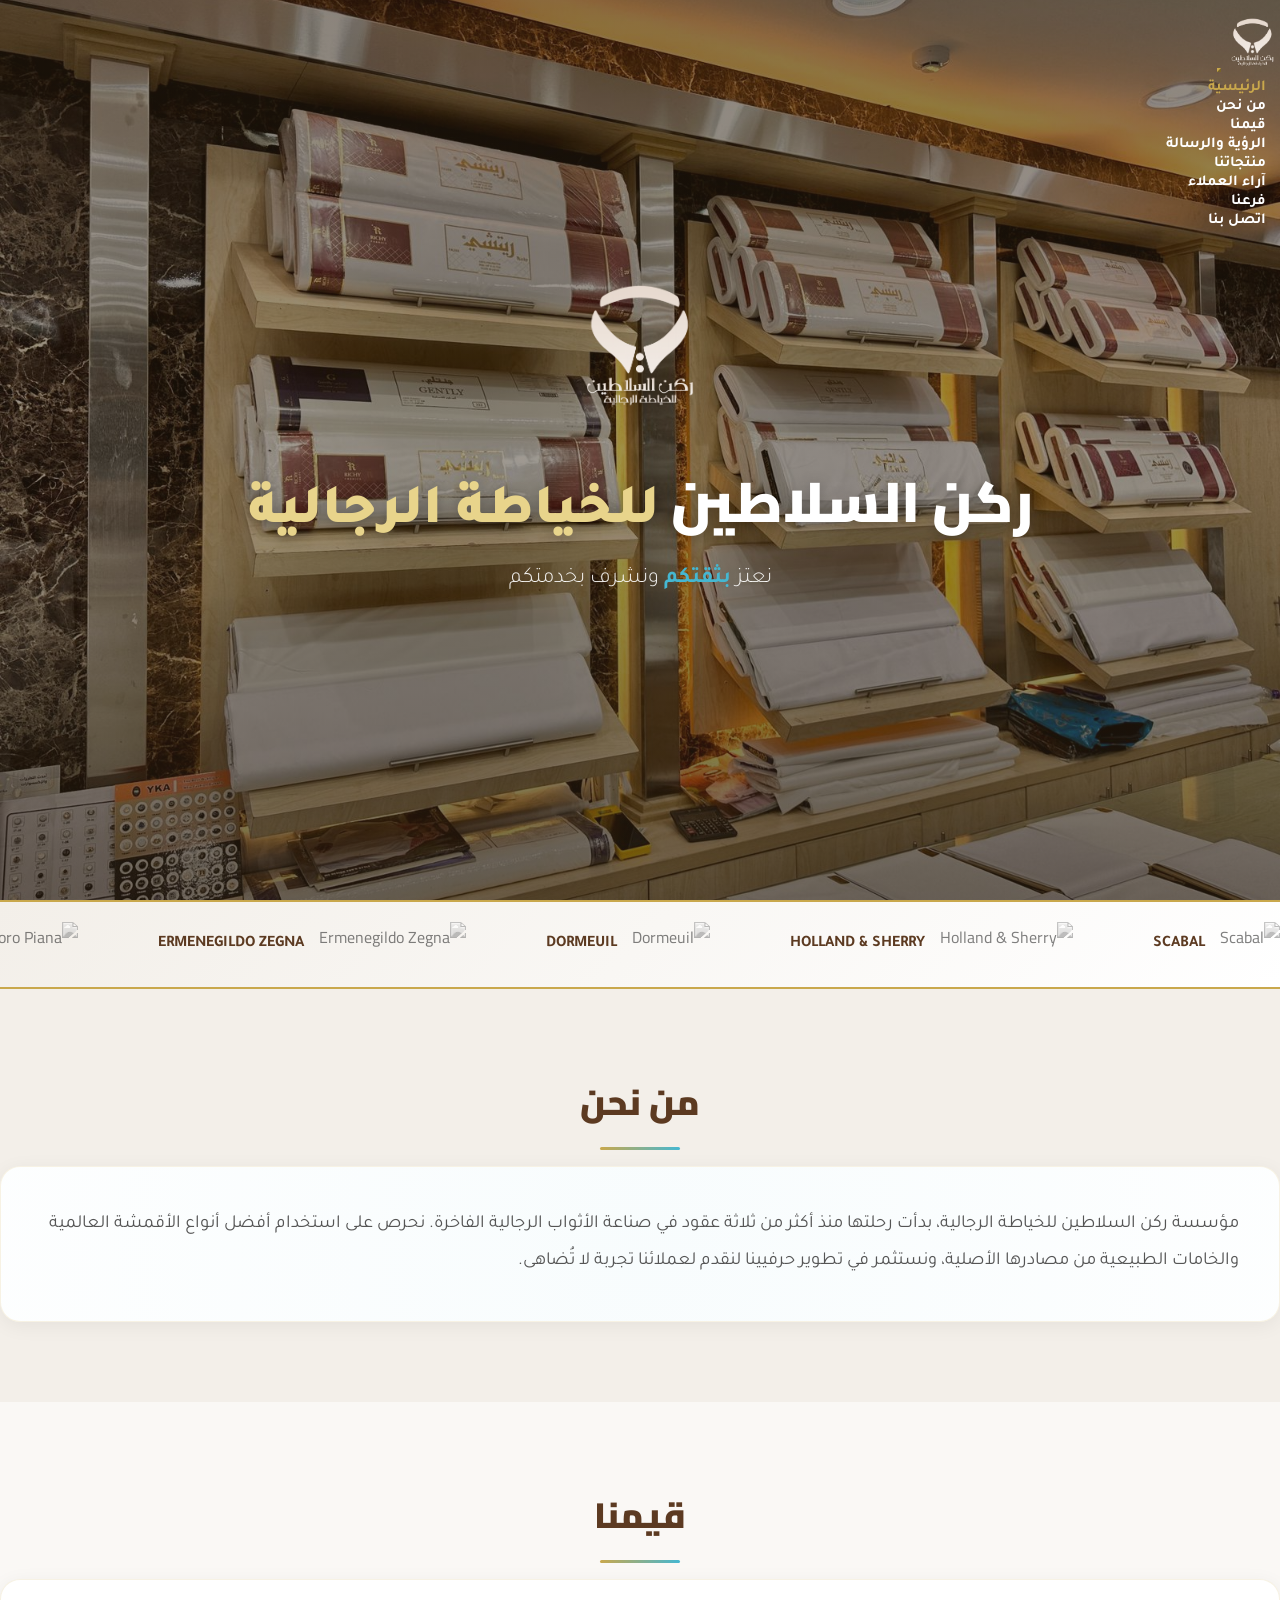
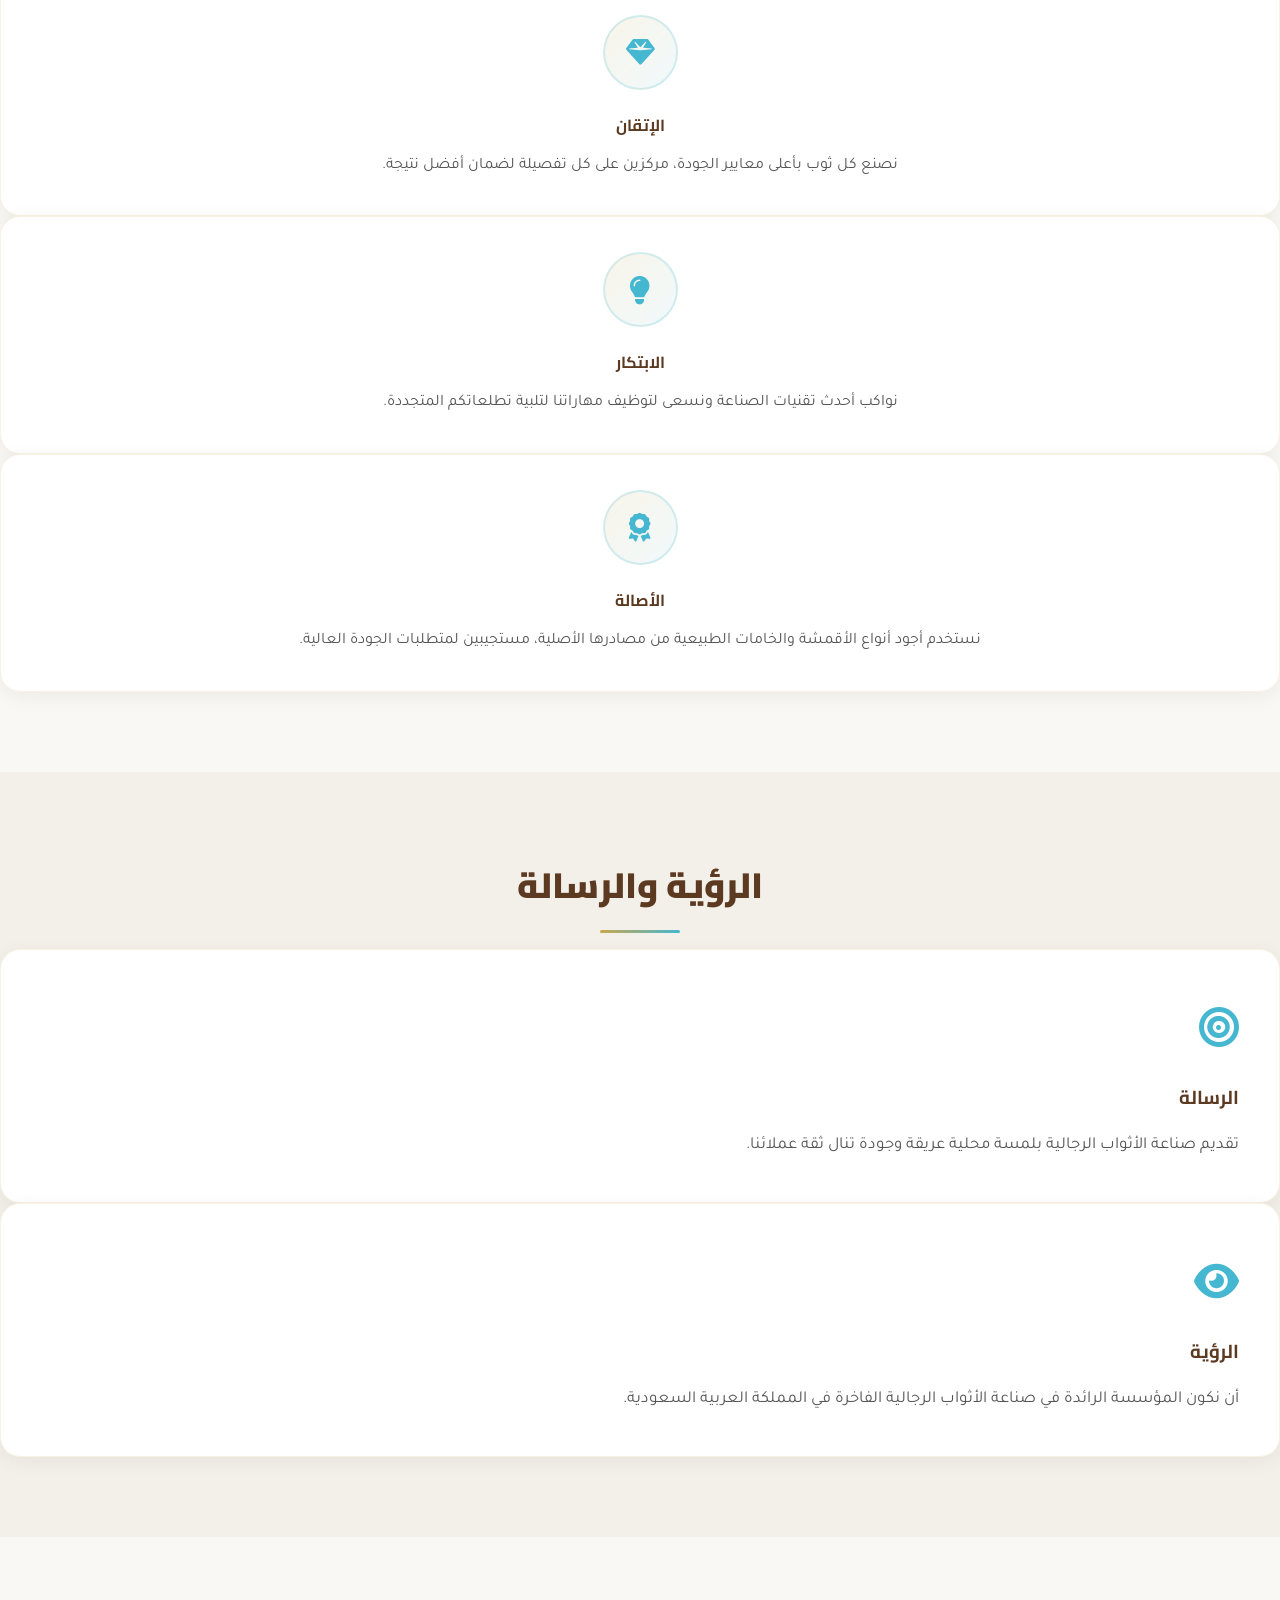
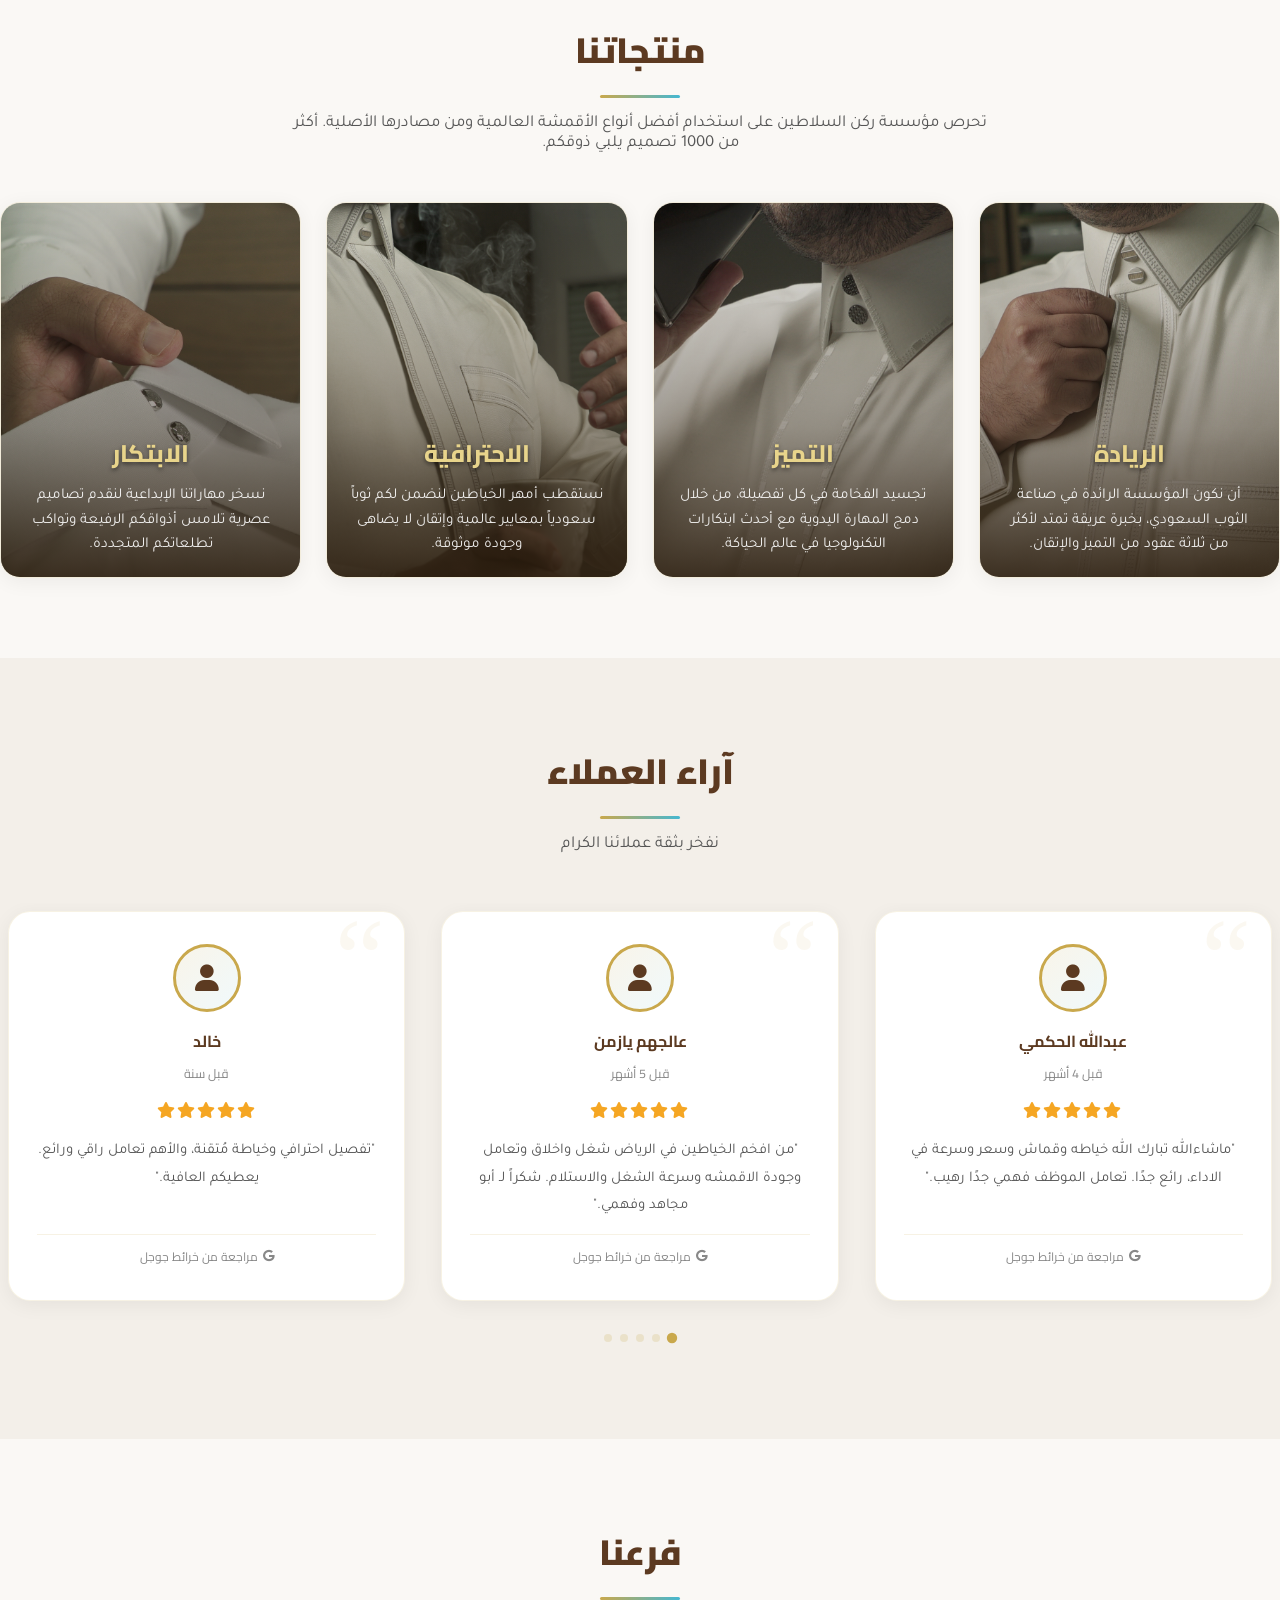
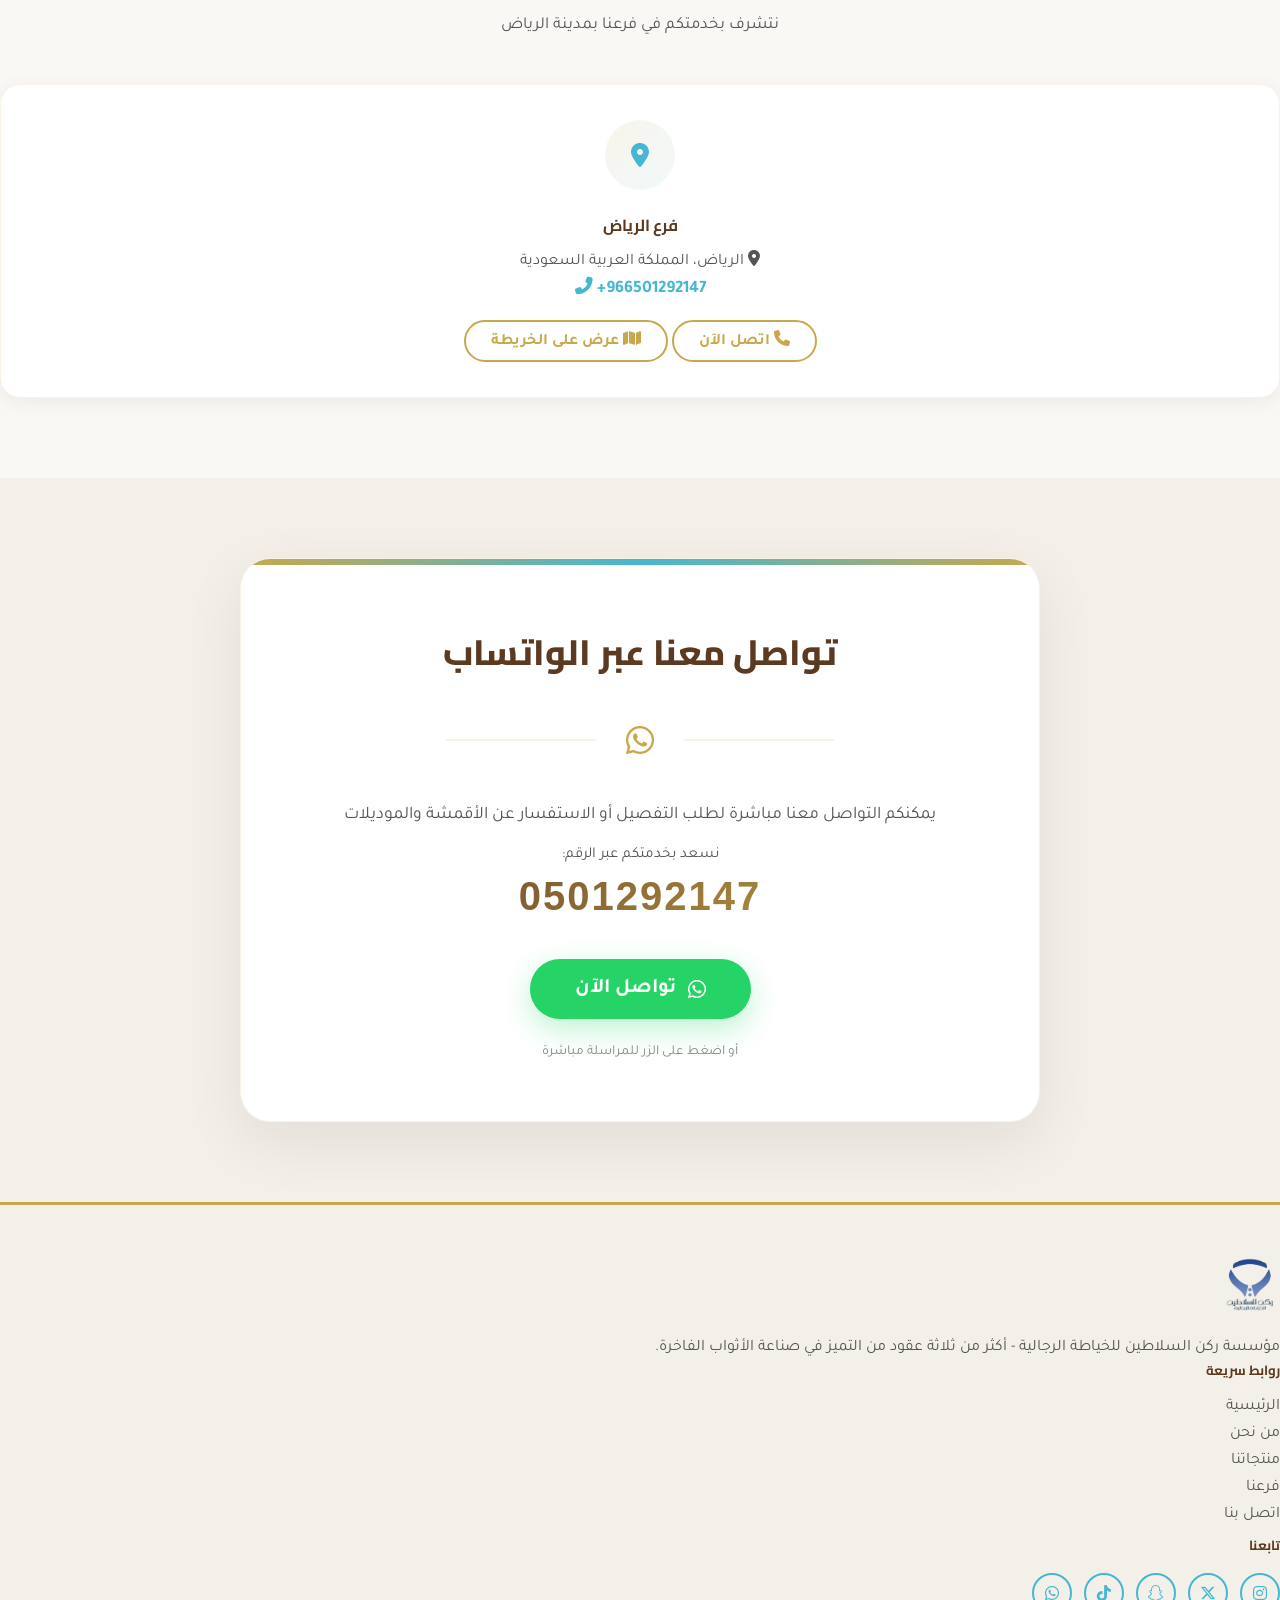
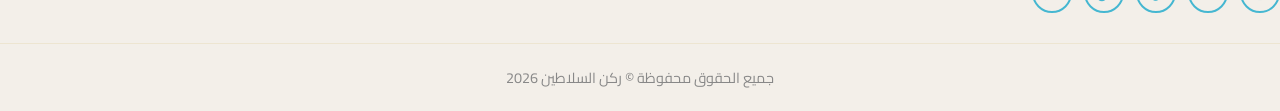
==== index.html @ 15f783ff "Add files via upload" ====
<!DOCTYPE html>
<html lang="ar" dir="rtl">

<head>
    <meta charset="UTF-8">
    <meta name="viewport" content="width=device-width, initial-scale=1.0">
    <title>ركن السلاطين للخياطة الرجالية</title>
    <meta name="description"
        content="ركن السلاطين للخياطة الرجالية - أكثر من ثلاثة عقود في صناعة الأثواب الرجالية الفاخرة بأجود الأقمشة العالمية.">
    <!-- Bootstrap 5 RTL -->
    <link href="https://cdn.jsdelivr.net/npm/bootstrap@5.3.3/dist/css/bootstrap.rtl.min.css" rel="stylesheet">
    <!-- Font Awesome -->
    <link href="https://cdnjs.cloudflare.com/ajax/libs/font-awesome/6.5.1/css/all.min.css" rel="stylesheet">
    <!-- AOS -->
    <link href="https://unpkg.com/aos@2.3.1/dist/aos.css" rel="stylesheet">
    <!-- Swiper -->
    <link href="https://cdn.jsdelivr.net/npm/swiper@11/swiper-bundle.min.css" rel="stylesheet">
    <!-- Google Fonts -->
    <link
        href="https://fonts.googleapis.com/css2?family=Cairo:wght@400;600;700;900&family=Tajawal:wght@300;400;500;700&display=swap"
        rel="stylesheet">
    <!-- ملف التنسيقات -->
    <link href="styles.css" rel="stylesheet">
    <link rel="icon" type="image/png" href="images/favicon.png">
</head>

<body>

    <!-- الهيدر -->
    <nav class="main-nav navbar navbar-expand-lg" id="mainNav">
        <div class="container">
            <a class="navbar-brand" href="#top"><img src="images/logo.png" alt="ركن السلاطين"></a>
            <button class="navbar-toggler" type="button" data-bs-toggle="collapse" data-bs-target="#navMenu">
                <span class="navbar-toggler-icon"></span>
            </button>
            <div class="collapse navbar-collapse" id="navMenu">
                <ul class="navbar-nav me-auto mb-2 mb-lg-0">
                    <li class="nav-item"><a class="nav-link active" href="#top">الرئيسية</a></li>
                    <li class="nav-item"><a class="nav-link" href="#about">من نحن</a></li>
                    <li class="nav-item"><a class="nav-link" href="#values">قيمنا</a></li>
                    <li class="nav-item"><a class="nav-link" href="#vision">الرؤية والرسالة</a></li>
                    <li class="nav-item"><a class="nav-link" href="#products">منتجاتنا</a></li>
                    <li class="nav-item"><a class="nav-link" href="#reviews">آراء العملاء</a></li>
                    <li class="nav-item"><a class="nav-link" href="#branch">فرعنا</a></li>
                    <li class="nav-item"><a class="nav-link" href="#contact">اتصل بنا</a></li>
                </ul>
            </div>
        </div>
    </nav>

    <!-- قسم البطل -->
    <section class="hero" id="top">
        <div class="gold-particles" id="particles"></div>
        <div class="hero-content" data-aos="fade-up">
            <img src="images/logo.png" alt="ركن السلاطين" class="hero-logo">
            <h1>ركن السلاطين <span>للخياطة الرجالية</span></h1>
            <p class="tagline">نعتز <span>بثقتكم</span> ونشرف بخدمتكم</p>
        </div>
    </section>

    <!-- شريط الماركات المتحرك -->
    <div class="brands-strip">
        <div class="brands-track" id="brandsTrack">
            <!-- الأصل -->
            <div class="brand-item"><img src="images/brands/scabal.png" alt="Scabal"><span>Scabal</span></div>
            <div class="brand-item"><img src="images/brands/holland_sherry.png" alt="Holland & Sherry"><span>Holland &
                    Sherry</span></div>
            <div class="brand-item"><img src="images/brands/dormeuil.png" alt="Dormeuil"><span>Dormeuil</span></div>
            <div class="brand-item"><img src="images/brands/zegna.png" alt="Ermenegildo Zegna"><span>Ermenegildo
                    Zegna</span></div>
            <div class="brand-item"><img src="images/brands/loro_piana.png" alt="Loro Piana"><span>Loro Piana</span>
            </div>
            <div class="brand-item"><img src="images/brands/vitale_barberis.png" alt="Vitale Barberis"><span>Vitale
                    Barberis</span></div>
            <div class="brand-item"><img src="images/brands/reda.png" alt="Reda"><span>Reda</span></div>
            <div class="brand-item"><img src="images/brands/thomas_mason.png" alt="Thomas Mason"><span>Thomas
                    Mason</span></div>
            <!-- النسخة (للحركة اللانهائية) -->
            <div class="brand-item"><img src="images/brands/scabal.png" alt="Scabal"><span>Scabal</span></div>
            <div class="brand-item"><img src="images/brands/holland_sherry.png" alt="Holland & Sherry"><span>Holland &
                    Sherry</span></div>
            <div class="brand-item"><img src="images/brands/dormeuil.png" alt="Dormeuil"><span>Dormeuil</span></div>
            <div class="brand-item"><img src="images/brands/zegna.png" alt="Ermenegildo Zegna"><span>Ermenegildo
                    Zegna</span></div>
            <div class="brand-item"><img src="images/brands/loro_piana.png" alt="Loro Piana"><span>Loro Piana</span>
            </div>
            <div class="brand-item"><img src="images/brands/vitale_barberis.png" alt="Vitale Barberis"><span>Vitale
                    Barberis</span></div>
            <div class="brand-item"><img src="images/brands/reda.png" alt="Reda"><span>Reda</span></div>
            <div class="brand-item"><img src="images/brands/thomas_mason.png" alt="Thomas Mason"><span>Thomas
                    Mason</span></div>
        </div>
    </div>

    <!-- من نحن -->
    <section class="bg-cream" id="about">
        <div class="container">
            <h2 class="section-title" data-aos="fade-up">من نحن</h2>
            <div class="row justify-content-center">
                <div class="col-lg-10" data-aos="fade-up" data-aos-delay="200">
                    <div class="about-card">
                        <p>مؤسسة ركن السلاطين للخياطة الرجالية، بدأت رحلتها منذ أكثر من ثلاثة عقود في صناعة الأثواب
                            الرجالية الفاخرة. نحرص على استخدام أفضل أنواع الأقمشة العالمية والخامات الطبيعية من مصادرها
                            الأصلية، ونستثمر في تطوير حرفيينا لنقدم لعملائنا تجربة لا تُضاهى.</p>
                    </div>
                </div>
            </div>
        </div>
    </section>

    <!-- قيمنا -->
    <section class="bg-white" id="values">
        <div class="container">
            <h2 class="section-title" data-aos="fade-up">قيمنا</h2>
            <div class="row g-4">
                <div class="col-md-4" data-aos="fade-up" data-aos-delay="100">
                    <div class="value-card">
                        <div class="value-icon"><i class="fas fa-gem"></i></div>
                        <h4>الإتقان</h4>
                        <p>نصنع كل ثوب بأعلى معايير الجودة، مركزين على كل تفصيلة لضمان أفضل نتيجة.</p>
                    </div>
                </div>
                <div class="col-md-4" data-aos="fade-up" data-aos-delay="200">
                    <div class="value-card">
                        <div class="value-icon"><i class="fas fa-lightbulb"></i></div>
                        <h4>الابتكار</h4>
                        <p>نواكب أحدث تقنيات الصناعة ونسعى لتوظيف مهاراتنا لتلبية تطلعاتكم المتجددة.</p>
                    </div>
                </div>
                <div class="col-md-4" data-aos="fade-up" data-aos-delay="300">
                    <div class="value-card">
                        <div class="value-icon"><i class="fas fa-award"></i></div>
                        <h4>الأصالة</h4>
                        <p>نستخدم أجود أنواع الأقمشة والخامات الطبيعية من مصادرها الأصلية، مستجيبين لمتطلبات الجودة
                            العالية.</p>
                    </div>
                </div>
            </div>
        </div>
    </section>

    <!-- الرؤية والرسالة -->
    <section class="bg-cream" id="vision">
        <div class="container">
            <h2 class="section-title" data-aos="fade-up">الرؤية والرسالة</h2>
            <div class="row g-4 justify-content-center">
                <div class="col-md-6" data-aos="fade-up" data-aos-delay="100">
                    <div class="vm-card">
                        <div class="vm-icon"><i class="fas fa-bullseye"></i></div>
                        <h3>الرسالة</h3>
                        <p>تقديم صناعة الأثواب الرجالية بلمسة محلية عريقة وجودة تنال ثقة عملائنا.</p>
                    </div>
                </div>
                <div class="col-md-6" data-aos="fade-up" data-aos-delay="200">
                    <div class="vm-card">
                        <div class="vm-icon"><i class="fas fa-eye"></i></div>
                        <h3>الرؤية</h3>
                        <p>أن نكون المؤسسة الرائدة في صناعة الأثواب الرجالية الفاخرة في المملكة العربية السعودية.</p>
                    </div>
                </div>
            </div>
        </div>
    </section>

    <!-- منتجاتنا -->
    <section class="bg-white" id="products">
        <div class="container">
            <h2 class="section-title" data-aos="fade-up">منتجاتنا</h2>
            <p class="section-subtitle" data-aos="fade-up" data-aos-delay="100">تحرص مؤسسة ركن السلاطين على استخدام أفضل
                أنواع الأقمشة العالمية ومن مصادرها الأصلية. أكثر من 1000 تصميم يلبي ذوقكم.</p>
            <div class="products-grid" data-aos="fade-up" data-aos-delay="200">
                <!-- الريادة -->
                <div class="product-item">
                    <img src="images/portfolio-1.png" alt="الريادة">
                    <div class="overlay">
                        <h4>الريادة</h4>
                        <p>أن نكون المؤسسة الرائدة في صناعة الثوب السعودي، بخبرة عريقة تمتد لأكثر من ثلاثة عقود من
                            التميز والإتقان.</p>
                    </div>
                </div>
                <!-- التميز -->
                <div class="product-item">
                    <img src="images/portfolio-2.png" alt="التميز">
                    <div class="overlay">
                        <h4>التميز</h4>
                        <p>تجسيد الفخامة في كل تفصيلة، من خلال دمج المهارة اليدوية مع أحدث ابتكارات التكنولوجيا في عالم
                            الحياكة.</p>
                    </div>
                </div>
                <!-- الاحترافية -->
                <div class="product-item">
                    <img src="images/portfolio-3.png" alt="الاحترافية">
                    <div class="overlay">
                        <h4>الاحترافية</h4>
                        <p>نستقطب أمهر الخياطين لنضمن لكم ثوباً سعودياً بمعايير عالمية وإتقان لا يضاهى وجودة موثوقة.</p>
                    </div>
                </div>
                <!-- الابتكار -->
                <div class="product-item">
                    <img src="images/portfolio-4.png" alt="الابتكار">
                    <div class="overlay">
                        <h4>الابتكار</h4>
                        <p>نسخر مهاراتنا الإبداعية لنقدم تصاميم عصرية تلامس أذواقكم الرفيعة وتواكب تطلعاتكم المتجددة.
                        </p>
                    </div>
                </div>
            </div>
        </div>
    </section>

    <!-- Lightbox -->
    <div class="lightbox" id="lightbox" onclick="closeLightbox()">
        <span class="close-lb"><i class="fas fa-times"></i></span>
        <img src="" alt="عرض الصورة" id="lightboxImg">
    </div>

    <!-- آراء العملاء -->
    <section class="bg-cream" id="reviews">
        <div class="container">
            <h2 class="section-title" data-aos="fade-up">آراء العملاء</h2>
            <p class="section-subtitle" data-aos="fade-up" data-aos-delay="100">نفخر بثقة عملائنا الكرام</p>
            <div class="swiper reviewsSwiper" data-aos="fade-up" data-aos-delay="200">
                <div class="swiper-wrapper" id="reviewsWrapper"></div>
                <div class="swiper-pagination"></div>
            </div>
        </div>
    </section>

    <!-- فرعنا -->
    <section class="bg-white" id="branch">
        <div class="container">
            <h2 class="section-title" data-aos="fade-up">فرعنا</h2>
            <p class="section-subtitle" data-aos="fade-up" data-aos-delay="100">نتشرف بخدمتكم في فرعنا بمدينة الرياض</p>
            <div class="row justify-content-center">
                <div class="col-lg-6" data-aos="fade-up" data-aos-delay="200">
                    <div class="branch-card">
                        <div class="branch-icon"><i class="fas fa-map-marker-alt"></i></div>
                        <h4>فرع الرياض</h4>
                        <p><i class="fas fa-location-dot me-1"></i> الرياض، المملكة العربية السعودية</p>
                        <p class="phone"><i class="fas fa-phone-alt me-1"></i> +966501292147</p>
                        <a href="tel:+966501292147" class="btn btn-map me-2"><i class="fas fa-phone me-1"></i> اتصل
                            الآن</a>
                        <a href="https://maps.app.goo.gl/1WNvgMt6b5UgVrag6" target="_blank" class="btn btn-map"
                            id="showMapBtn">
                            <i class="fas fa-map me-1"></i> عرض على الخريطة
                        </a>
                    </div>
                </div>
            </div>

        </div>
    </section>

    <!-- قسم التواصل عبر الواتساب -->
    <section class="bg-cream" id="contact">
        <div class="container">
            <div class="whatsapp-cta-card" data-aos="zoom-in">
                <h2 class="cta-title">تواصل معنا عبر الواتساب</h2>
                <div class="cta-divider">
                    <span class="line"></span>
                    <div class="cta-icon"><i class="fab fa-whatsapp"></i></div>
                    <span class="line"></span>
                </div>
                <div class="cta-info">
                    <p>يمكنكم التواصل معنا مباشرة لطلب التفصيل أو الاستفسار عن الأقمشة والموديلات</p>
                    <p class="cta-phone-desc">نسعد بخدمتكم عبر الرقم:</p>
                    <div class="cta-number">0501292147</div>
                </div>
                <div class="cta-buttons">
                    <a href="https://wa.me/966501292147" target="_blank" class="btn btn-whatsapp-lg">
                        <i class="fab fa-whatsapp"></i> تواصل الآن
                    </a>
                </div>
                <p class="cta-footer-note">أو اضغط على الزر للمراسلة مباشرة</p>
            </div>
        </div>
    </section>

    <!-- التذييل -->
    <footer>
        <div class="container">
            <div class="row g-4">
                <div class="col-md-4 text-center text-md-start">
                    <div class="footer-logo"><img src="images/logoblue.png" alt="ركن السلاطين"></div>
                    <p>مؤسسة ركن السلاطين للخياطة الرجالية - أكثر من ثلاثة عقود من التميز في صناعة الأثواب الفاخرة.</p>
                </div>
                <div class="col-md-4">
                    <h5>روابط سريعة</h5>
                    <ul>
                        <li><a href="#top">الرئيسية</a></li>
                        <li><a href="#about">من نحن</a></li>
                        <li><a href="#products">منتجاتنا</a></li>
                        <li><a href="#branch">فرعنا</a></li>
                        <li><a href="#contact">اتصل بنا</a></li>
                    </ul>
                </div>
                <div class="col-md-4 text-center text-md-start">
                    <h5>تابعنا</h5>
                    <div class="social-icons">
                        <a href="#" aria-label="Instagram"><i class="fab fa-instagram"></i></a>
                        <a href="#" aria-label="Twitter"><i class="fab fa-x-twitter"></i></a>
                        <a href="#" aria-label="Snapchat"><i class="fab fa-snapchat-ghost"></i></a>
                        <a href="#" aria-label="TikTok"><i class="fab fa-tiktok"></i></a>
                        <a href="https://wa.me/966501292147" aria-label="WhatsApp" target="_blank">
                            <i class="fab fa-whatsapp"></i>
                        </a>
                    </div>
                </div>
            </div>
            <div class="footer-bottom">جميع الحقوق محفوظة &copy; ركن السلاطين 2026</div>
        </div>
    </footer>



    <!-- السكربتات -->
    <script src="https://cdn.jsdelivr.net/npm/bootstrap@5.3.3/dist/js/bootstrap.bundle.min.js"></script>
    <script src="https://unpkg.com/aos@2.3.1/dist/aos.js"></script>
    <script src="https://cdn.jsdelivr.net/npm/swiper@11/swiper-bundle.min.js"></script>
    <script src="script.js"></script>
</body>

</html>
---- styles.css ----
/* === متغيرات الألوان - ثيم فاتح فاخر === */
:root {
    --gold: #c9a84c;
    --gold-dark: #a68a3e;
    --gold-light: #e8d48b;
    --sky: #45b7d1;
    --sky-light: #e0f4f9;
    --brown: #5c3a21;
    --brown-light: #8b6b4a;
    --bg-main: #faf8f5;
    --bg-section: #f3efe9;
    --bg-card: #ffffff;
    --text-dark: #2c2c2c;
    --text-body: #555555;
    --text-muted: #888888;
    --border-light: rgba(201, 168, 76, 0.15);
    --shadow-soft: 0 4px 20px rgba(0, 0, 0, 0.06);
    --shadow-hover: 0 12px 35px rgba(0, 0, 0, 0.12);
}

* {
    margin: 0;
    padding: 0;
    box-sizing: border-box;
}

body {
    font-family: 'Cairo', 'Tajawal', sans-serif;
    background: var(--bg-main);
    color: var(--text-dark);
    overflow-x: hidden;
}

h1,
h2,
h3,
h4 {
    font-family: 'Cairo', sans-serif;
}

p,
span,
a,
li,
input,
textarea,
button {
    font-family: 'Tajawal', sans-serif;
}

a {
    text-decoration: none;
    color: inherit;
}

::-webkit-scrollbar {
    width: 8px;
}

::-webkit-scrollbar-track {
    background: var(--bg-main);
}

::-webkit-scrollbar-thumb {
    background: var(--gold);
    border-radius: 4px;
}

/* === الهيدر === */
.main-nav {
    position: fixed;
    top: 0;
    width: 100%;
    z-index: 1000;
    transition: .4s;
    padding: 15px 0;
    background: transparent;
}

.main-nav.scrolled {
    background: rgba(255, 255, 255, 0.97);
    backdrop-filter: blur(12px);
    padding: 8px 0;
    box-shadow: 0 2px 20px rgba(0, 0, 0, 0.08);
}

.main-nav .navbar-brand img {
    height: 55px;
    transition: .3s;
}

.main-nav.scrolled .navbar-brand img {
    height: 42px;
}

.main-nav .nav-link {
    color: #fff !important;
    font-weight: 600;
    font-size: .95rem;
    padding: 8px 14px !important;
    transition: .3s;
    position: relative;
}

.main-nav.scrolled .nav-link {
    color: var(--text-dark) !important;
}

.main-nav .nav-link:hover,
.main-nav .nav-link.active {
    color: var(--gold) !important;
}

.main-nav .nav-link::after {
    content: '';
    position: absolute;
    bottom: 0;
    right: 0;
    width: 0;
    height: 2px;
    background: var(--gold);
    transition: .3s;
}

.main-nav .nav-link:hover::after {
    width: 100%;
}

.wa-nav-btn {
    background: linear-gradient(135deg, #25d366, #128c7e);
    color: #fff !important;
    border-radius: 25px;
    padding: 6px 18px !important;
    font-size: .85rem !important;
}

.wa-nav-btn:hover {
    transform: scale(1.05);
    box-shadow: 0 0 15px rgba(37, 211, 102, .4);
}

.navbar-toggler {
    border-color: var(--gold);
}

.navbar-toggler-icon {
    background-image: url("data:image/svg+xml,%3csvg xmlns='http://www.w3.org/2000/svg' viewBox='0 0 30 30'%3e%3cpath stroke='%23c9a84c' stroke-width='2' d='M4 7h22M4 15h22M4 23h22'/%3e%3c/svg%3e");
}

/* === قسم البطل === */
.hero {
    min-height: 100vh;
    display: flex;
    align-items: center;
    justify-content: center;
    text-align: center;
    position: relative;
    background: url('images/hero-bg.jpg') center/cover no-repeat;
    padding-top: 80px;
}

.hero::before {
    content: '';
    position: absolute;
    inset: 0;
    background: linear-gradient(180deg, rgba(44, 30, 15, 0.55), rgba(44, 30, 15, 0.45), rgba(44, 30, 15, 0.65));
}

.hero-content {
    position: relative;
    z-index: 2;
}

.hero h1 {
    font-size: 3.5rem;
    font-weight: 900;
    color: #fff;
    margin-bottom: .8rem;
    text-shadow: 0 2px 15px rgba(0, 0, 0, 0.3);
}

.hero h1 span {
    color: var(--gold-light);
}

.hero .tagline {
    font-size: 1.4rem;
    color: rgba(255, 255, 255, 0.9);
    margin-bottom: 2rem;
    font-weight: 300;
}

.hero .tagline span {
    color: var(--sky);
    font-weight: 600;
}

.hero-logo {
    width: 140px;
    margin-bottom: 1.5rem;
    animation: float 3s ease-in-out infinite;
}

@keyframes float {

    0%,
    100% {
        transform: translateY(0);
    }

    50% {
        transform: translateY(-12px);
    }
}

.btn-wa-hero {
    background: linear-gradient(135deg, #25d366, #128c7e);
    color: #fff;
    font-weight: 700;
    padding: 14px 40px;
    border-radius: 50px;
    border: none;
    font-size: 1.15rem;
    transition: .3s;
    display: inline-flex;
    align-items: center;
    gap: 10px;
}

.btn-wa-hero:hover {
    transform: translateY(-3px);
    color: #fff;
    box-shadow: 0 8px 25px rgba(37, 211, 102, .4);
}

/* جسيمات ذهبية */
.gold-particles {
    position: absolute;
    inset: 0;
    overflow: hidden;
    z-index: 1;
}

.gold-particles span {
    position: absolute;
    width: 4px;
    height: 4px;
    background: var(--gold-light);
    border-radius: 50%;
    opacity: 0;
    animation: sparkle 4s infinite;
}

@keyframes sparkle {
    0% {
        opacity: 0;
        transform: translateY(100vh) scale(0);
    }

    50% {
        opacity: .7;
    }

    100% {
        opacity: 0;
        transform: translateY(-10vh) scale(1);
    }
}

/* === شريط الماركات المتحرك === */
.brands-strip {
    background: linear-gradient(135deg, var(--bg-section), #ffffff);
    padding: 20px 0;
    overflow: hidden;
    position: relative;
    border-top: 2px solid var(--gold);
    border-bottom: 2px solid var(--gold);
    z-index: 10;
}

.brands-track {
    display: flex;
    align-items: center;
    gap: 80px;
    animation: scrollInfinite 40s linear infinite;
    width: max-content;
}

.brands-track:hover {
    animation-play-state: paused;
}

.brands-track .brand-item {
    display: flex;
    align-items: center;
    gap: 15px;
    flex-shrink: 0;
}

.brands-track img {
    height: 45px;
    filter: grayscale(1);
    opacity: .6;
    transition: .4s;
}

.brands-track .brand-item:hover img {
    filter: none;
    opacity: 1;
    transform: scale(1.1);
}

.brands-track span {
    color: var(--brown);
    font-size: 1rem;
    font-weight: 700;
    white-space: nowrap;
    text-transform: uppercase;
}

@keyframes scrollInfinite {
    0% {
        transform: translateX(0);
    }

    100% {
        transform: translateX(-50%);
    }
}

/* === عناوين الأقسام === */
.section-title {
    font-size: 2.2rem;
    font-weight: 900;
    color: var(--brown);
    text-align: center;
    margin-bottom: 1rem;
    position: relative;
}

.section-title::after {
    content: '';
    display: block;
    width: 80px;
    height: 3px;
    background: linear-gradient(90deg, var(--gold), var(--sky));
    margin: 12px auto 0;
    border-radius: 2px;
}

.section-subtitle {
    text-align: center;
    color: var(--text-body);
    font-size: 1.05rem;
    margin-bottom: 3rem;
    max-width: 700px;
    margin-left: auto;
    margin-right: auto;
}

section {
    padding: 80px 0;
}

.bg-cream {
    background: var(--bg-section);
}

.bg-white {
    background: var(--bg-main);
}

/* === من نحن === */
.about-card {
    background: var(--bg-card);
    border: 1px solid var(--border-light);
    border-radius: 20px;
    padding: 40px;
    box-shadow: var(--shadow-soft);
    position: relative;
    overflow: hidden;
    transition: .4s;
}

.about-card:hover {
    transform: translateY(-5px);
    box-shadow: var(--shadow-hover);
}

.about-card::before {
    content: '';
    position: absolute;
    top: -50%;
    right: -50%;
    width: 200%;
    height: 200%;
    background: radial-gradient(circle, rgba(69, 183, 209, 0.04) 0%, transparent 70%);
}

.about-card p {
    font-size: 1.15rem;
    line-height: 2;
    color: var(--text-body);
    position: relative;
}

/* === بطاقات القيم === */
.value-card {
    background: var(--bg-card);
    border: 1px solid var(--border-light);
    border-radius: 20px;
    padding: 35px 25px;
    text-align: center;
    transition: .4s;
    height: 100%;
    box-shadow: var(--shadow-soft);
}

.value-card:hover {
    transform: translateY(-10px) scale(1.02);
    border-color: var(--gold);
    box-shadow: var(--shadow-hover);
}

.value-icon {
    width: 75px;
    height: 75px;
    background: linear-gradient(135deg, rgba(201, 168, 76, 0.12), rgba(69, 183, 209, 0.08));
    border-radius: 50%;
    display: flex;
    align-items: center;
    justify-content: center;
    margin: 0 auto 20px;
    font-size: 1.8rem;
    color: var(--sky);
    border: 2px solid rgba(69, 183, 209, 0.2);
    transition: .4s;
}

.value-card:hover .value-icon {
    background: linear-gradient(135deg, var(--gold), var(--gold-dark));
    color: #fff;
    border-color: var(--gold);
}

.value-card h4 {
    color: var(--brown);
    font-weight: 700;
    margin-bottom: 12px;
}

.value-card p {
    color: var(--text-body);
    line-height: 1.8;
}

/* === الرؤية والرسالة === */
.vm-card {
    background: var(--bg-card);
    border-radius: 20px;
    padding: 40px;
    border: 1px solid var(--border-light);
    height: 100%;
    position: relative;
    overflow: hidden;
    transition: .4s;
    box-shadow: var(--shadow-soft);
}

.vm-card:hover {
    border-color: var(--sky);
    box-shadow: var(--shadow-hover);
    transform: translateY(-5px);
}

.vm-card .vm-icon {
    font-size: 2.5rem;
    color: var(--sky);
    margin-bottom: 15px;
}

.vm-card h3 {
    color: var(--brown);
    font-weight: 700;
    margin-bottom: 15px;
}

.vm-card p {
    color: var(--text-body);
    line-height: 1.9;
    font-size: 1.05rem;
}

/* === المنتجات === */
.products-grid {
    display: grid;
    grid-template-columns: repeat(auto-fill, minmax(280px, 1fr));
    gap: 25px;
}

.product-item {
    position: relative;
    border-radius: 20px;
    overflow: hidden;
    cursor: pointer;
    aspect-ratio: 4/5;
    border: 1px solid var(--border-light);
    transition: all 0.5s cubic-bezier(0.25, 0.46, 0.45, 0.94);
    box-shadow: var(--shadow-soft);
}

.product-item:hover {
    transform: translateY(-10px);
    box-shadow: var(--shadow-hover);
    border-color: var(--gold);
}

.product-item img {
    width: 100%;
    height: 100%;
    object-fit: cover;
    transition: transform 0.8s ease;
}

.product-item:hover img {
    transform: scale(1.1);
}

.product-item .overlay {
    position: absolute;
    inset: 0;
    background: linear-gradient(to top, rgba(44, 30, 15, 0.9) 0%, rgba(44, 30, 15, 0.4) 40%, transparent 100%);
    display: flex;
    flex-direction: column;
    justify-content: flex-end;
    align-items: center;
    padding: 30px 20px;
    text-align: center;
    transition: all 0.4s ease;
}

.product-item .overlay h4 {
    color: var(--gold-light);
    font-weight: 800;
    font-size: 1.5rem;
    margin-bottom: 8px;
    text-shadow: 0 2px 4px rgba(0, 0, 0, 0.5);
    transform: translateY(10px);
    transition: transform 0.4s ease;
}

.product-item .overlay p {
    color: #fff;
    font-size: 0.95rem;
    line-height: 1.6;
    margin: 0;
    font-weight: 400;
    opacity: 0.9;
    transform: translateY(10px);
    transition: transform 0.4s ease;
}

.product-item:hover .overlay h4,
.product-item:hover .overlay p {
    transform: translateY(0);
}

.product-item:hover .overlay {
    background: linear-gradient(to top, rgba(44, 30, 15, 0.95) 0%, rgba(44, 30, 15, 0.6) 60%, transparent 100%);
}

/* Lightbox */
.lightbox {
    position: fixed;
    inset: 0;
    background: rgba(0, 0, 0, .92);
    z-index: 9999;
    display: none;
    align-items: center;
    justify-content: center;
    cursor: pointer;
}

.lightbox.active {
    display: flex;
}

.lightbox img {
    max-width: 90%;
    max-height: 90vh;
    border-radius: 10px;
    border: 3px solid var(--gold);
}

.lightbox .close-lb {
    position: absolute;
    top: 20px;
    left: 20px;
    color: var(--gold-light);
    font-size: 2.5rem;
    cursor: pointer;
}

/* === آراء العملاء === */
.reviewsSwiper .swiper-slide {
    height: auto;
    display: flex;
}

.review-card {
    background: var(--bg-card);
    border: 1px solid var(--border-light);
    border-radius: 22px;
    padding: 32px 28px;
    text-align: center;
    margin: 8px;
    box-shadow: var(--shadow-soft);
    transition: all 0.4s cubic-bezier(0.23, 1, 0.32, 1);
    display: flex;
    flex-direction: column;
    width: 100%;
    position: relative;
    overflow: hidden;
}

.review-card::before {
    content: '\201C';
    position: absolute;
    top: -10px;
    right: 20px;
    font-size: 7rem;
    color: rgba(201, 168, 76, .08);
    font-family: Georgia, serif;
    line-height: 1;
    pointer-events: none;
}

.review-card:hover {
    transform: translateY(-8px);
    border-color: var(--gold);
    box-shadow: 0 18px 45px rgba(0, 0, 0, 0.11);
}

.review-avatar {
    width: 68px;
    height: 68px;
    border-radius: 50%;
    object-fit: cover;
    border: 3px solid var(--gold);
    margin: 0 auto 14px;
    display: block;
    background: var(--bg-section);
}

.review-avatar-icon {
    width: 68px;
    height: 68px;
    border-radius: 50%;
    border: 3px solid var(--gold);
    margin: 0 auto 14px;
    display: flex;
    align-items: center;
    justify-content: center;
    font-size: 1.7rem;
    color: var(--brown);
    background: linear-gradient(135deg, rgba(201, 168, 76, 0.12), rgba(69, 183, 209, 0.08));
}

.review-card h5 {
    color: var(--brown);
    font-weight: 700;
    margin-bottom: 6px;
    font-size: 1rem;
}

.review-card .reviewer-date {
    color: var(--text-muted);
    font-size: .78rem;
    margin-bottom: 10px;
}

.review-card .stars {
    color: #f5a623;
    margin-bottom: 12px;
    font-size: 1rem;
    letter-spacing: 2px;
}

.review-card .review-text {
    color: var(--text-body);
    line-height: 1.85;
    font-size: .93rem;
    flex: 1;
    position: relative;
    z-index: 1;
}

.review-card .google-badge {
    display: inline-flex;
    align-items: center;
    gap: 5px;
    margin-top: 14px;
    font-size: .75rem;
    color: var(--text-muted);
    border-top: 1px solid var(--border-light);
    padding-top: 10px;
    width: 100%;
    justify-content: center;
}

.review-card .google-badge img {
    height: 14px;
    width: auto;
    border-radius: 0;
    border: none;
    margin: 0;
}

.swiper {
    padding-bottom: 50px !important;
}

.swiper-pagination-bullet {
    background: var(--gold) !important;
}

.swiper-pagination-bullet-active {
    transform: scale(1.3);
}

/* === الفرع === */
.branch-card {
    background: var(--bg-card);
    border: 1px solid var(--border-light);
    border-radius: 20px;
    padding: 35px;
    text-align: center;
    transition: .4s;
    height: 100%;
    box-shadow: var(--shadow-soft);
}

.branch-card:hover {
    border-color: var(--sky);
    transform: translateY(-8px);
    box-shadow: var(--shadow-hover);
}

.branch-card .branch-icon {
    width: 70px;
    height: 70px;
    background: linear-gradient(135deg, rgba(201, 168, 76, 0.12), rgba(69, 183, 209, 0.08));
    border-radius: 50%;
    display: flex;
    align-items: center;
    justify-content: center;
    margin: 0 auto 20px;
    font-size: 1.5rem;
    color: var(--sky);
}

.branch-card h4 {
    color: var(--brown);
    margin-bottom: 10px;
}

.branch-card p {
    color: var(--text-body);
    margin-bottom: 5px;
}

.branch-card .phone {
    color: var(--sky);
    font-weight: 600;
    direction: ltr;
    font-size: 1.1rem;
}

.btn-map {
    background: transparent;
    border: 2px solid var(--gold);
    color: var(--gold);
    padding: 8px 25px;
    border-radius: 50px;
    margin-top: 15px;
    transition: .3s;
    font-weight: 600;
    display: inline-block;
}

.btn-map:hover {
    background: var(--gold);
    color: #fff;
}

.branch-map {
    display: none;
    border-radius: 15px;
    overflow: hidden;
    margin-top: 30px;
    border: 2px solid var(--border-light);
    box-shadow: var(--shadow-soft);
}

.branch-map.active {
    display: block;
}

.branch-map iframe {
    width: 100%;
    height: 350px;
    border: 0;
}

/* === قسم التواصل عبر الواتساب الجديد === */
.whatsapp-cta-card {
    background: #fff;
    border-radius: 30px;
    padding: 60px 40px;
    text-align: center;
    box-shadow: 0 20px 60px rgba(44, 30, 15, 0.08);
    border: 1px solid var(--border-light);
    max-width: 800px;
    margin: 0 auto;
    position: relative;
    overflow: hidden;
}

.whatsapp-cta-card::before {
    content: '';
    position: absolute;
    top: 0;
    left: 0;
    right: 0;
    height: 6px;
    background: linear-gradient(90deg, var(--gold), var(--sky), var(--gold));
}

.cta-title {
    color: var(--brown);
    font-size: 2.2rem;
    font-weight: 800;
    margin-bottom: 25px;
}

.cta-divider {
    display: flex;
    align-items: center;
    justify-content: center;
    gap: 20px;
    margin-bottom: 35px;
}

.cta-divider .line {
    height: 2px;
    background: var(--border-light);
    flex: 1;
    max-width: 150px;
}

.cta-divider .cta-icon {
    font-size: 2rem;
    color: var(--gold);
    background: #fff;
    padding: 0 10px;
}

.cta-info p {
    color: var(--text-body);
    font-size: 1.1rem;
    margin-bottom: 10px;
}

.cta-phone-desc {
    color: var(--text-muted);
    font-size: 0.95rem !important;
    margin-top: 20px;
}

.cta-number {
    font-size: 2.5rem;
    font-weight: 900;
    color: var(--brown);
    margin-bottom: 40px;
    letter-spacing: 2px;
    font-family: 'Outfit', sans-serif;
    background: linear-gradient(135deg, var(--brown), var(--gold));
    -webkit-background-clip: text;
    background-clip: text;
    -webkit-text-fill-color: transparent;
}

.btn-whatsapp-lg {
    background: #25d366;
    color: #fff;
    padding: 18px 45px;
    font-size: 1.3rem;
    font-weight: 700;
    border-radius: 50px;
    display: inline-flex;
    align-items: center;
    gap: 12px;
    transition: all 0.4s cubic-bezier(0.175, 0.885, 0.32, 1.275);
    box-shadow: 0 10px 30px rgba(37, 211, 102, 0.3);
}

.btn-whatsapp-lg:hover {
    background: #1ebe57;
    color: #fff;
    transform: translateY(-5px) scale(1.05);
    box-shadow: 0 15px 40px rgba(37, 211, 102, 0.4);
}

.cta-footer-note {
    margin-top: 25px;
    color: var(--text-muted);
    font-size: 0.85rem !important;
}

@media (max-width: 768px) {
    .whatsapp-cta-card {
        padding: 40px 20px;
    }

    .cta-title {
        font-size: 1.8rem;
    }

    .cta-number {
        font-size: 1.8rem;
    }

    .btn-whatsapp-lg {
        padding: 15px 30px;
        font-size: 1.1rem;
    }
}

/* === اتصل بنا === */
.contact-form {
    background: var(--bg-card);
    border: 1px solid var(--border-light);
    border-radius: 20px;
    padding: 40px;
    max-width: 650px;
    margin: 0 auto;
    box-shadow: var(--shadow-soft);
}

.contact-form .form-control {
    background: var(--bg-section);
    border: 1px solid rgba(201, 168, 76, 0.15);
    color: var(--text-dark);
    border-radius: 12px;
    padding: 14px;
    font-size: 1rem;
}

.contact-form .form-control:focus {
    border-color: var(--sky);
    box-shadow: 0 0 0 3px rgba(69, 183, 209, 0.12);
    background: #fff;
}

.contact-form .form-control::placeholder {
    color: var(--text-muted);
}

.contact-form label {
    color: var(--brown);
    font-weight: 600;
    margin-bottom: 5px;
}

.btn-submit {
    background: linear-gradient(135deg, var(--gold), var(--gold-dark));
    color: #fff;
    font-weight: 700;
    padding: 14px;
    border-radius: 50px;
    border: none;
    width: 100%;
    font-size: 1.1rem;
    transition: .3s;
}

.btn-submit:hover {
    transform: translateY(-2px);
    box-shadow: 0 8px 25px rgba(201, 168, 76, 0.35);
}

.success-msg {
    display: none;
    text-align: center;
    color: #25d366;
    font-size: 1.1rem;
    margin-top: 15px;
}

/* === التذييل === */
footer {
    background: var(--bg-section);
    padding: 50px 0 20px;
    border-top: 3px solid var(--gold);
    color: var(--text-body);
}

footer .footer-logo img {
    height: 60px;
    margin-bottom: 15px;
}

footer h5 {
    color: var(--brown);
    font-weight: 700;
    margin-bottom: 15px;
}

footer ul {
    list-style: none;
    padding: 0;
}

footer ul li {
    margin-bottom: 8px;
}

footer ul li a {
    color: var(--text-body);
    transition: .3s;
}

footer ul li a:hover {
    color: var(--gold);
    padding-right: 5px;
}

footer .social-icons a {
    display: inline-flex;
    align-items: center;
    justify-content: center;
    width: 40px;
    height: 40px;
    border: 2px solid var(--sky);
    color: var(--sky);
    border-radius: 50%;
    margin-left: 8px;
    transition: .3s;
    font-size: 1rem;
}

footer .social-icons a:hover {
    background: var(--sky);
    color: #fff;
    transform: translateY(-3px);
}

.footer-bottom {
    border-top: 1px solid var(--border-light);
    padding-top: 20px;
    margin-top: 30px;
    text-align: center;
    color: var(--text-muted);
    font-size: .9rem;
}

/* === واتساب عائم === */
.float-wa {
    position: fixed;
    bottom: 25px;
    left: 25px;
    width: 60px;
    height: 60px;
    background: linear-gradient(135deg, #25d366, #128c7e);
    border-radius: 50%;
    display: flex;
    align-items: center;
    justify-content: center;
    font-size: 1.8rem;
    color: #fff;
    z-index: 999;
    box-shadow: 0 4px 20px rgba(37, 211, 102, .4);
    transition: .3s;
    animation: pulse-wa 2s infinite;
}

.float-wa:hover {
    transform: scale(1.1);
    color: #fff;
}

@keyframes pulse-wa {

    0%,
    100% {
        box-shadow: 0 4px 20px rgba(37, 211, 102, .4);
    }

    50% {
        box-shadow: 0 4px 35px rgba(37, 211, 102, .7);
    }
}

/* === ريسبونسف === */
@media (max-width: 768px) {
    .hero h1 {
        font-size: 2rem;
    }

    .hero .tagline {
        font-size: 1rem;
    }

    .section-title {
        font-size: 1.6rem;
    }

    .products-grid {
        grid-template-columns: repeat(2, 1fr);
        gap: 10px;
    }

    .contact-form {
        padding: 25px;
    }

    .brands-track {
        gap: 30px;
    }

    .brands-track img {
        height: 28px;
    }
}

@media (max-width: 480px) {
    .hero h1 {
        font-size: 1.6rem;
    }

    .products-grid {
        grid-template-columns: repeat(2, 1fr);
    }
}
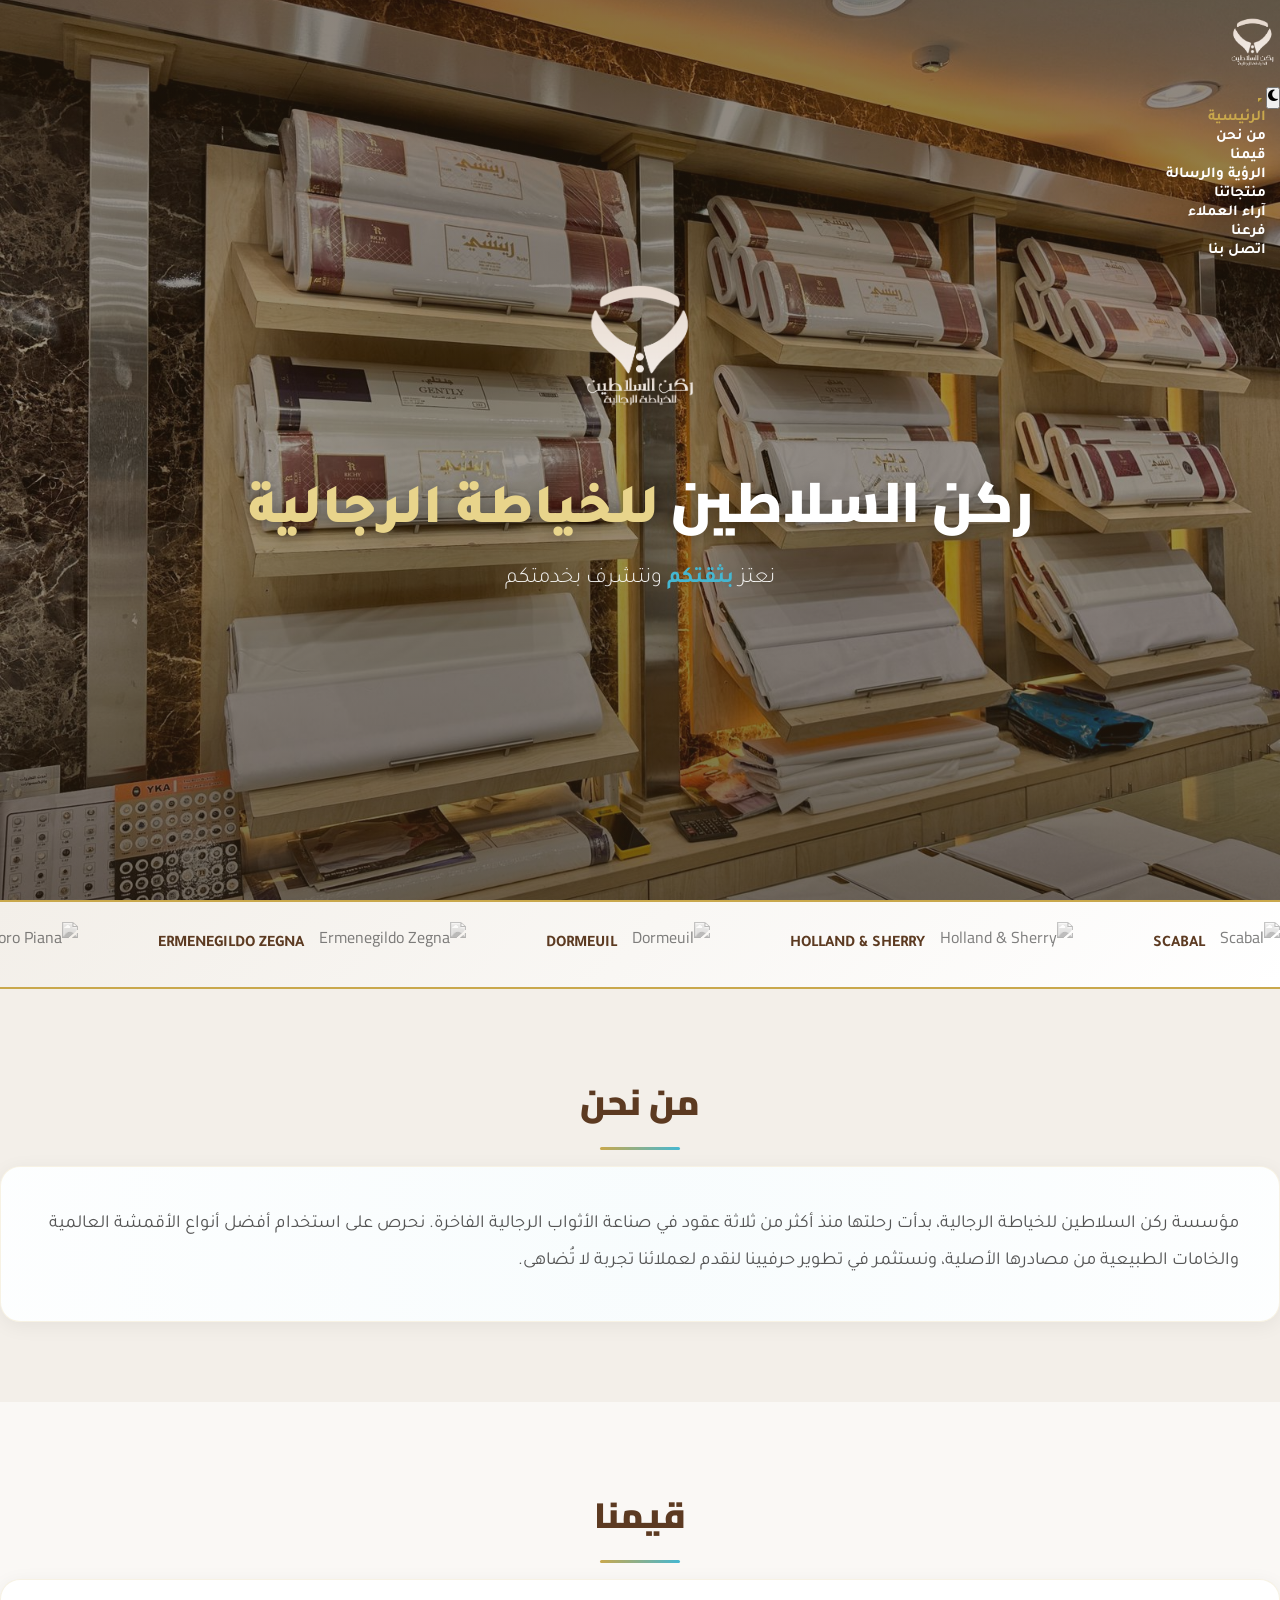
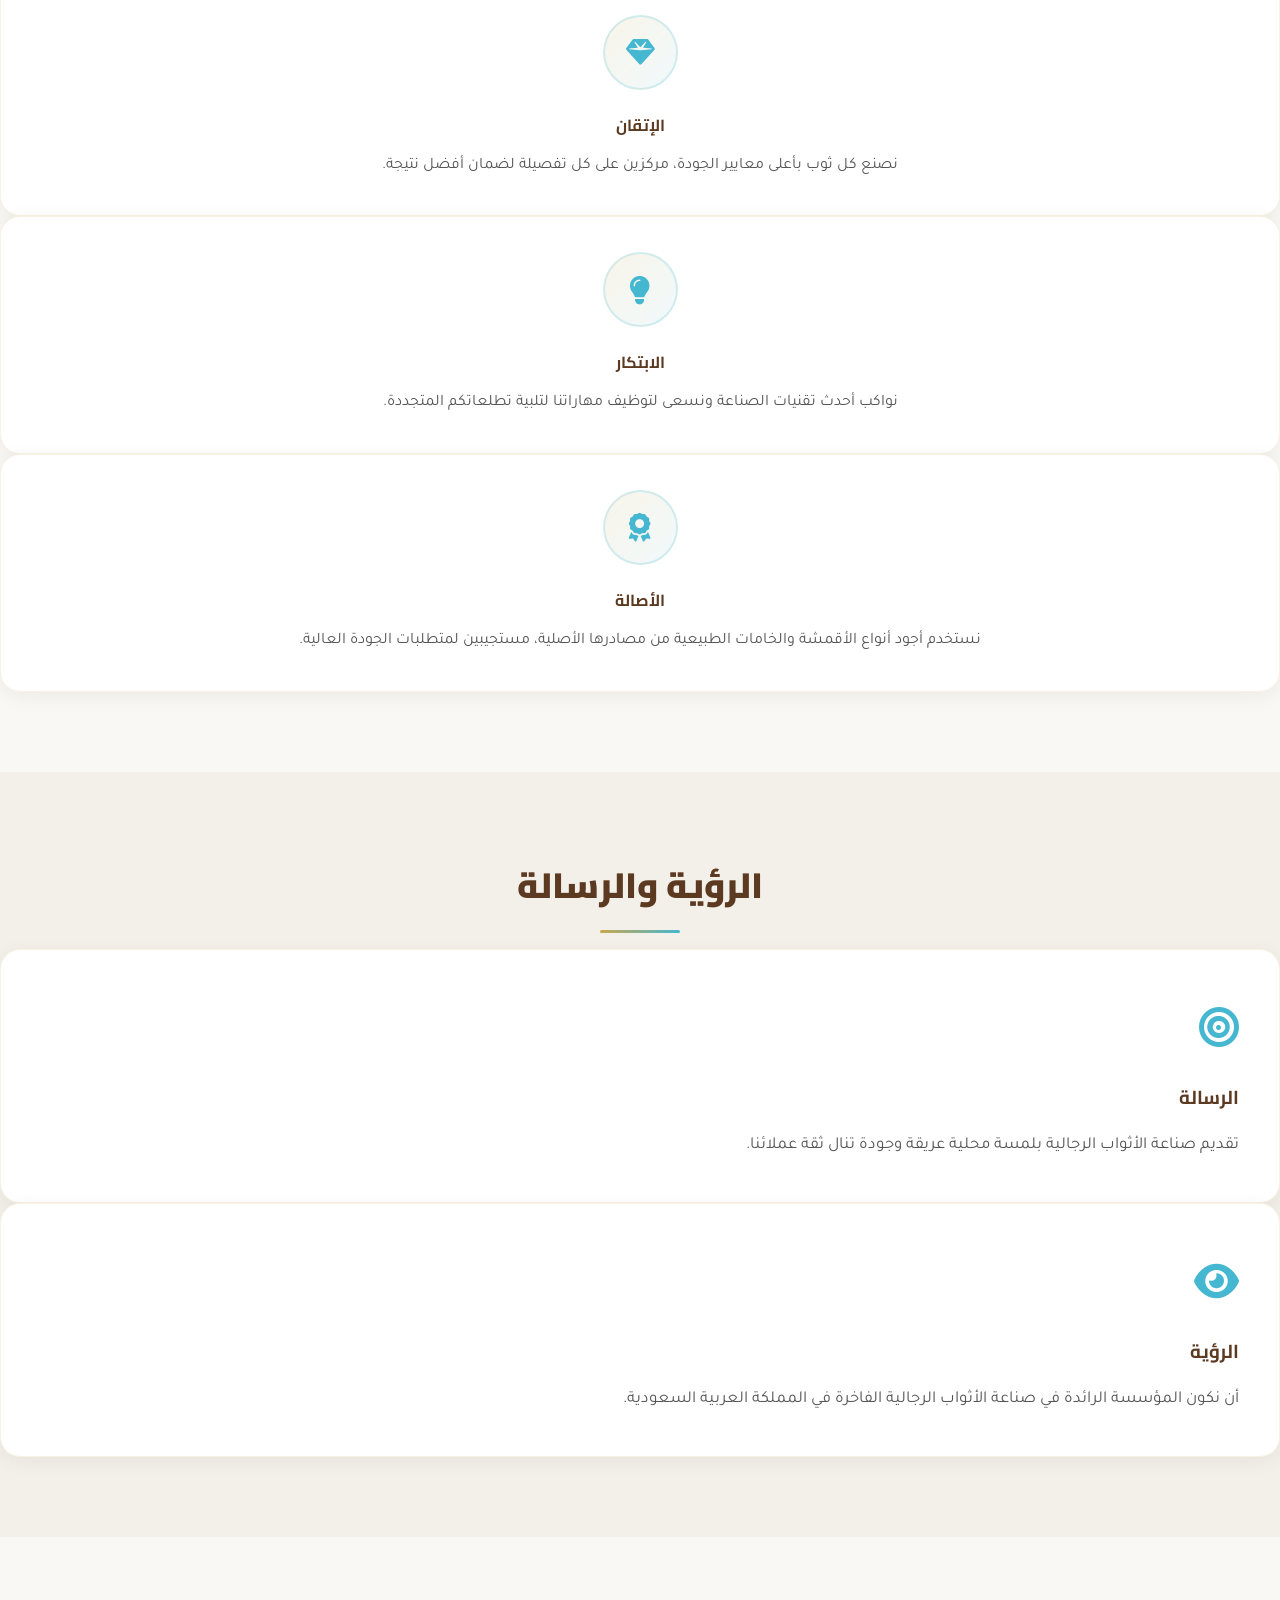
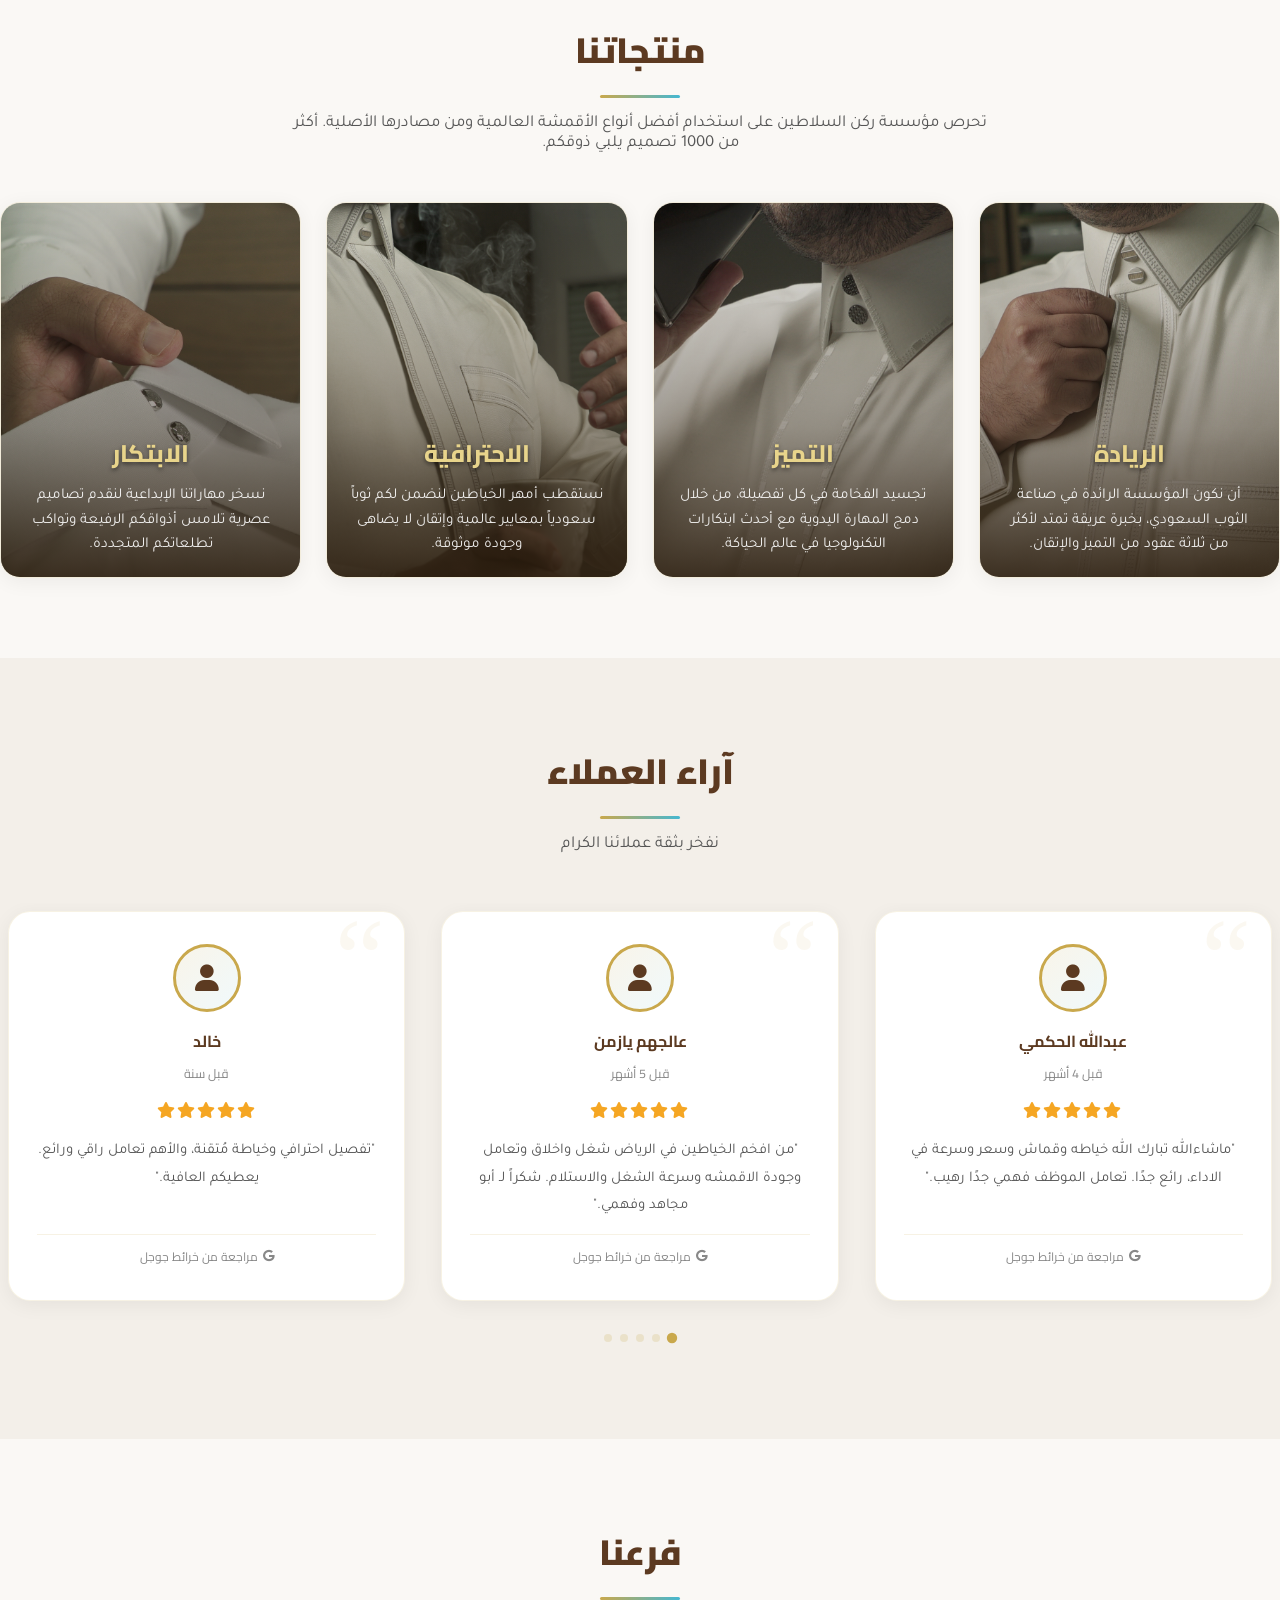
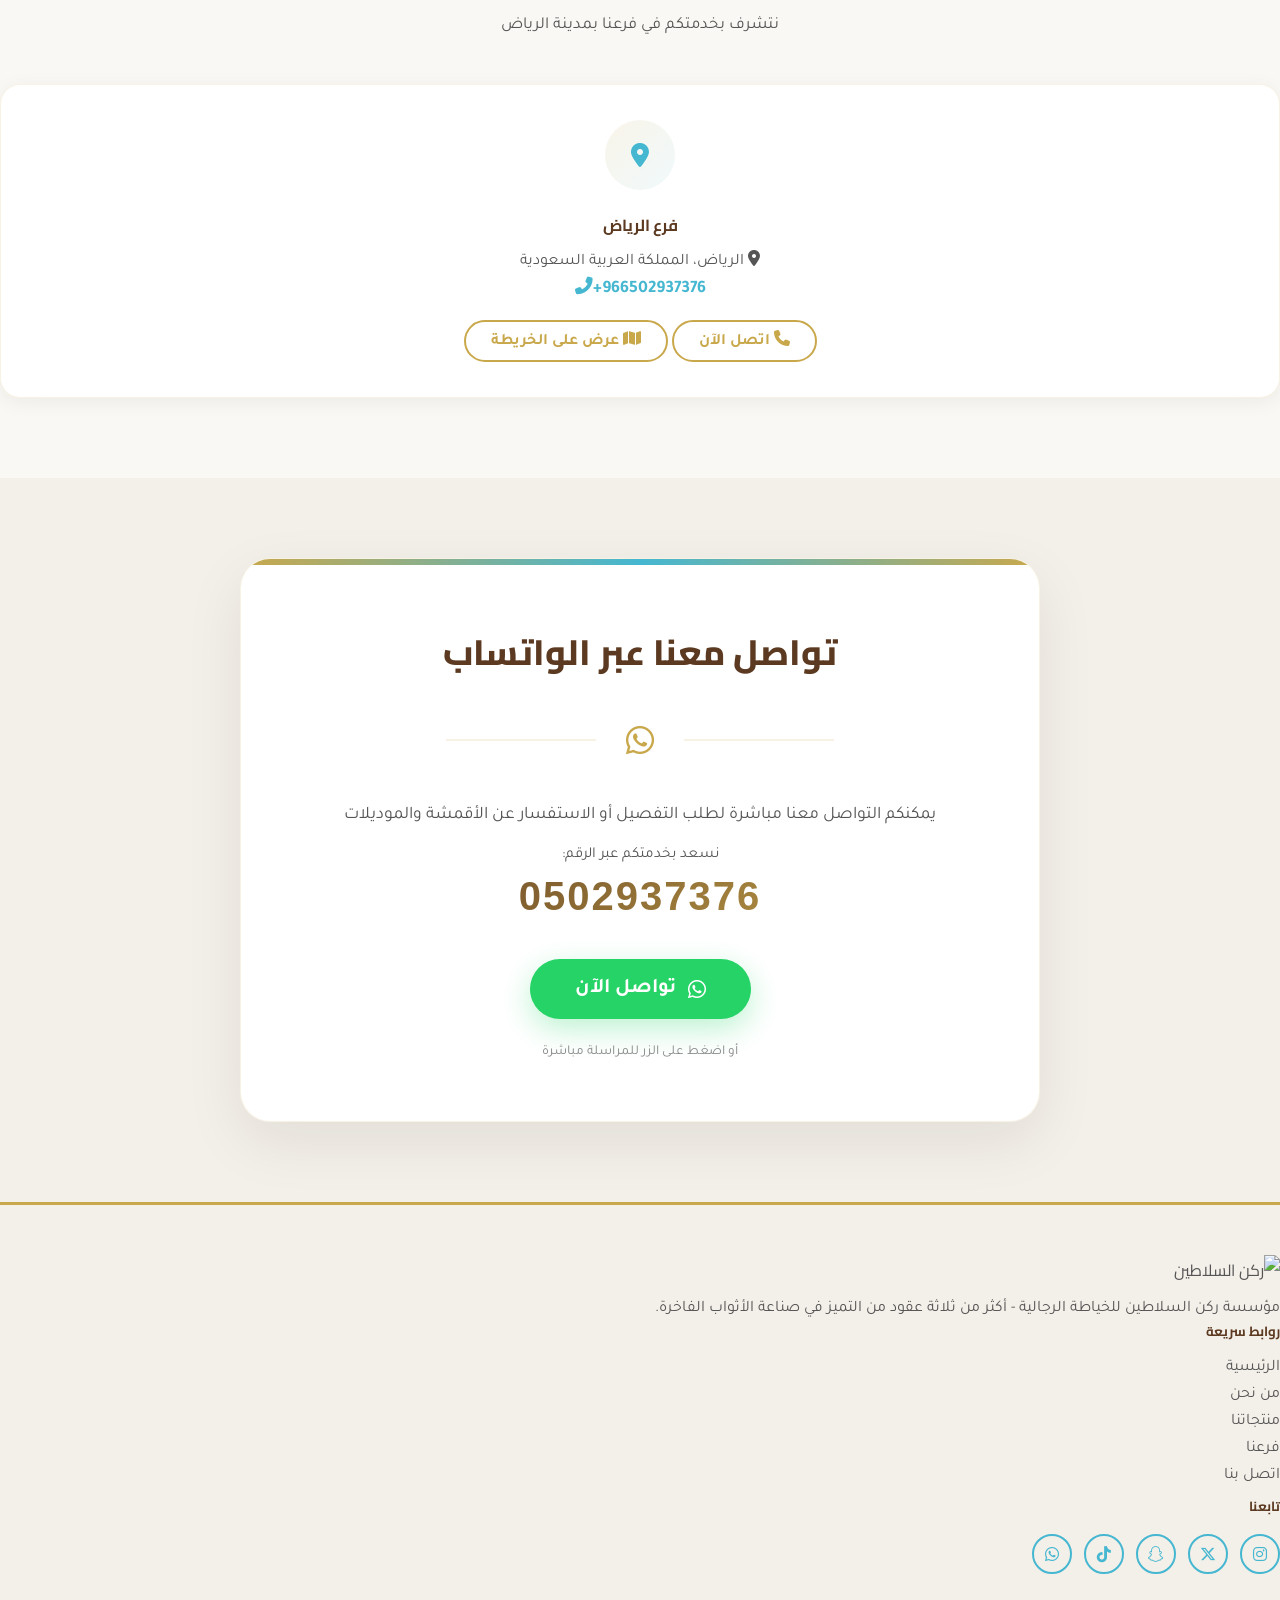
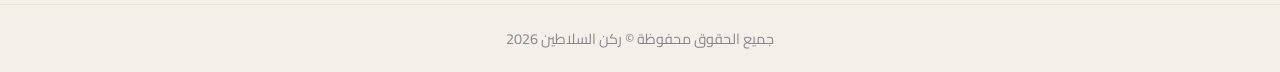
==== commit 72b64ab2: "Update print statement from 'Hello' to 'Goodbye'" ====
--- a/index.html
+++ b/index.html
@@ -21,7 +21,7 @@
         rel="stylesheet">
     <!-- ملف التنسيقات -->
     <link href="styles.css" rel="stylesheet">
-    <link rel="icon" type="image/png" href="images/favicon.png">
+    <link rel="icon" type="image/png" href="images/logoblack.png">
 </head>
 
 <body>
@@ -30,10 +30,17 @@
     <nav class="main-nav navbar navbar-expand-lg" id="mainNav">
         <div class="container">
             <a class="navbar-brand" href="#top"><img src="images/logo.png" alt="ركن السلاطين"></a>
-            <button class="navbar-toggler" type="button" data-bs-toggle="collapse" data-bs-target="#navMenu">
-                <span class="navbar-toggler-icon"></span>
-            </button>
-            <div class="collapse navbar-collapse" id="navMenu">
+
+            <div class="d-flex align-items-center ms-auto order-lg-last">
+                <button class="theme-toggle-btn" id="themeToggle" aria-label="تغيير المظهر">
+                    <i class="fas fa-moon"></i>
+                </button>
+                <button class="navbar-toggler ms-2" type="button" data-bs-toggle="collapse" data-bs-target="#navMenu">
+                    <span class="navbar-toggler-icon"></span>
+                </button>
+            </div>
+
+            <div class="collapse navbar-collapse order-lg-1" id="navMenu">
                 <ul class="navbar-nav me-auto mb-2 mb-lg-0">
                     <li class="nav-item"><a class="nav-link active" href="#top">الرئيسية</a></li>
                     <li class="nav-item"><a class="nav-link" href="#about">من نحن</a></li>
@@ -54,7 +61,7 @@
         <div class="hero-content" data-aos="fade-up">
             <img src="images/logo.png" alt="ركن السلاطين" class="hero-logo">
             <h1>ركن السلاطين <span>للخياطة الرجالية</span></h1>
-            <p class="tagline">نعتز <span>بثقتكم</span> ونشرف بخدمتكم</p>
+            <p class="tagline">نعتز <span>بثقتكم</span> ونتشرف بخدمتكم</p>
         </div>
     </section>
 
@@ -237,8 +244,8 @@
                         <div class="branch-icon"><i class="fas fa-map-marker-alt"></i></div>
                         <h4>فرع الرياض</h4>
                         <p><i class="fas fa-location-dot me-1"></i> الرياض، المملكة العربية السعودية</p>
-                        <p class="phone"><i class="fas fa-phone-alt me-1"></i> +966501292147</p>
-                        <a href="tel:+966501292147" class="btn btn-map me-2"><i class="fas fa-phone me-1"></i> اتصل
+                        <p class="phone"><i class="fas fa-phone-alt me-1"></i>+966502937376</p>
+                        <a href="tel:+966502937376" class="btn btn-map me-2"><i class="fas fa-phone me-1"></i> اتصل
                             الآن</a>
                         <a href="https://maps.app.goo.gl/1WNvgMt6b5UgVrag6" target="_blank" class="btn btn-map"
                             id="showMapBtn">
@@ -264,10 +271,10 @@
                 <div class="cta-info">
                     <p>يمكنكم التواصل معنا مباشرة لطلب التفصيل أو الاستفسار عن الأقمشة والموديلات</p>
                     <p class="cta-phone-desc">نسعد بخدمتكم عبر الرقم:</p>
-                    <div class="cta-number">0501292147</div>
+                    <div class="cta-number">0502937376</div>
                 </div>
                 <div class="cta-buttons">
-                    <a href="https://wa.me/966501292147" target="_blank" class="btn btn-whatsapp-lg">
+                    <a href="https://wa.me/966502937376" target="_blank" class="btn btn-whatsapp-lg">
                         <i class="fab fa-whatsapp"></i> تواصل الآن
                     </a>
                 </div>
@@ -281,7 +288,7 @@
         <div class="container">
             <div class="row g-4">
                 <div class="col-md-4 text-center text-md-start">
-                    <div class="footer-logo"><img src="images/logoblue.png" alt="ركن السلاطين"></div>
+                    <div class="footer-logo"><img src="images/logoblack.png" alt="ركن السلاطين"></div>
                     <p>مؤسسة ركن السلاطين للخياطة الرجالية - أكثر من ثلاثة عقود من التميز في صناعة الأثواب الفاخرة.</p>
                 </div>
                 <div class="col-md-4">
@@ -297,7 +304,8 @@
                 <div class="col-md-4 text-center text-md-start">
                     <h5>تابعنا</h5>
                     <div class="social-icons">
-                        <a href="#" aria-label="Instagram"><i class="fab fa-instagram"></i></a>
+                        <a href="https://www.instagram.com/alsalatin_1?igsh=cHo1dGV3Nm4xb3J3&utm_source=qr"
+                            aria-label="Instagram"><i class="fab fa-instagram"></i></a>
                         <a href="#" aria-label="Twitter"><i class="fab fa-x-twitter"></i></a>
                         <a href="#" aria-label="Snapchat"><i class="fab fa-snapchat-ghost"></i></a>
                         <a href="#" aria-label="TikTok"><i class="fab fa-tiktok"></i></a>
@@ -320,4 +328,4 @@
     <script src="script.js"></script>
 </body>
 
-</html>+</html>
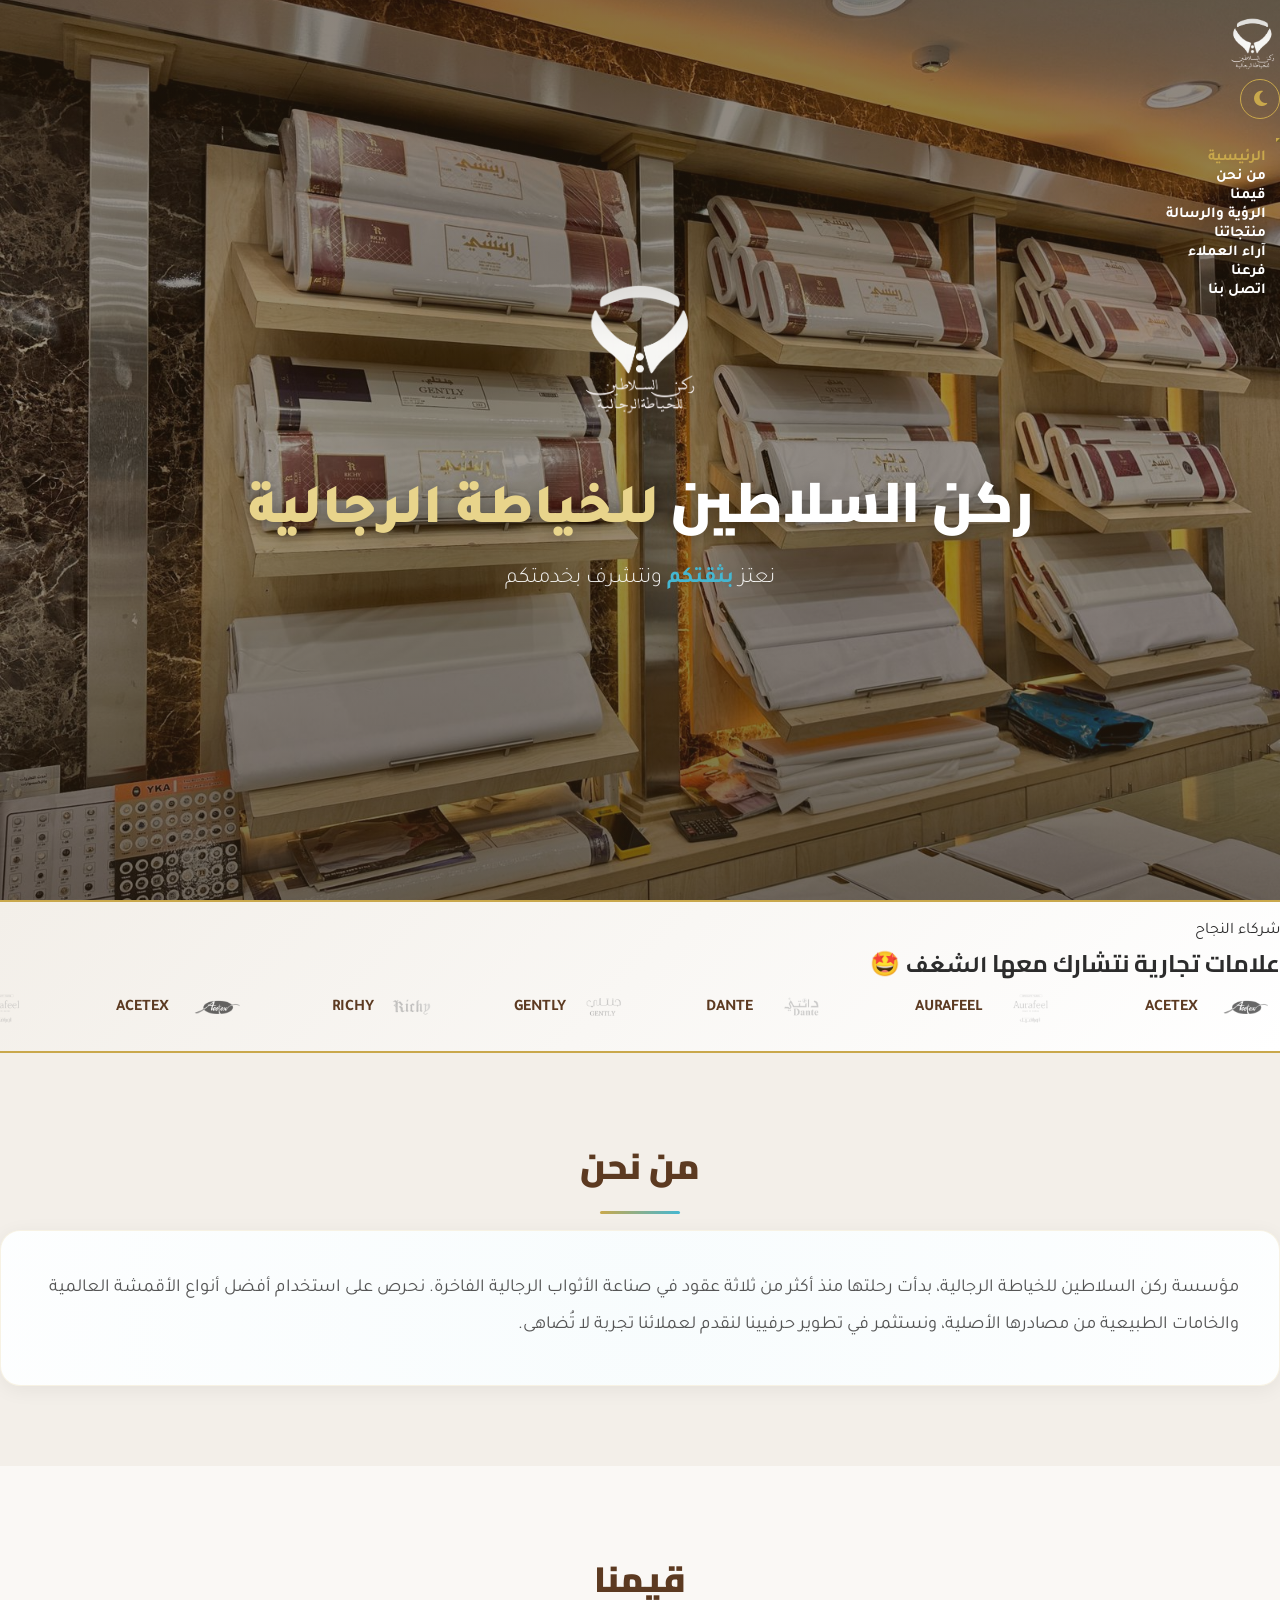
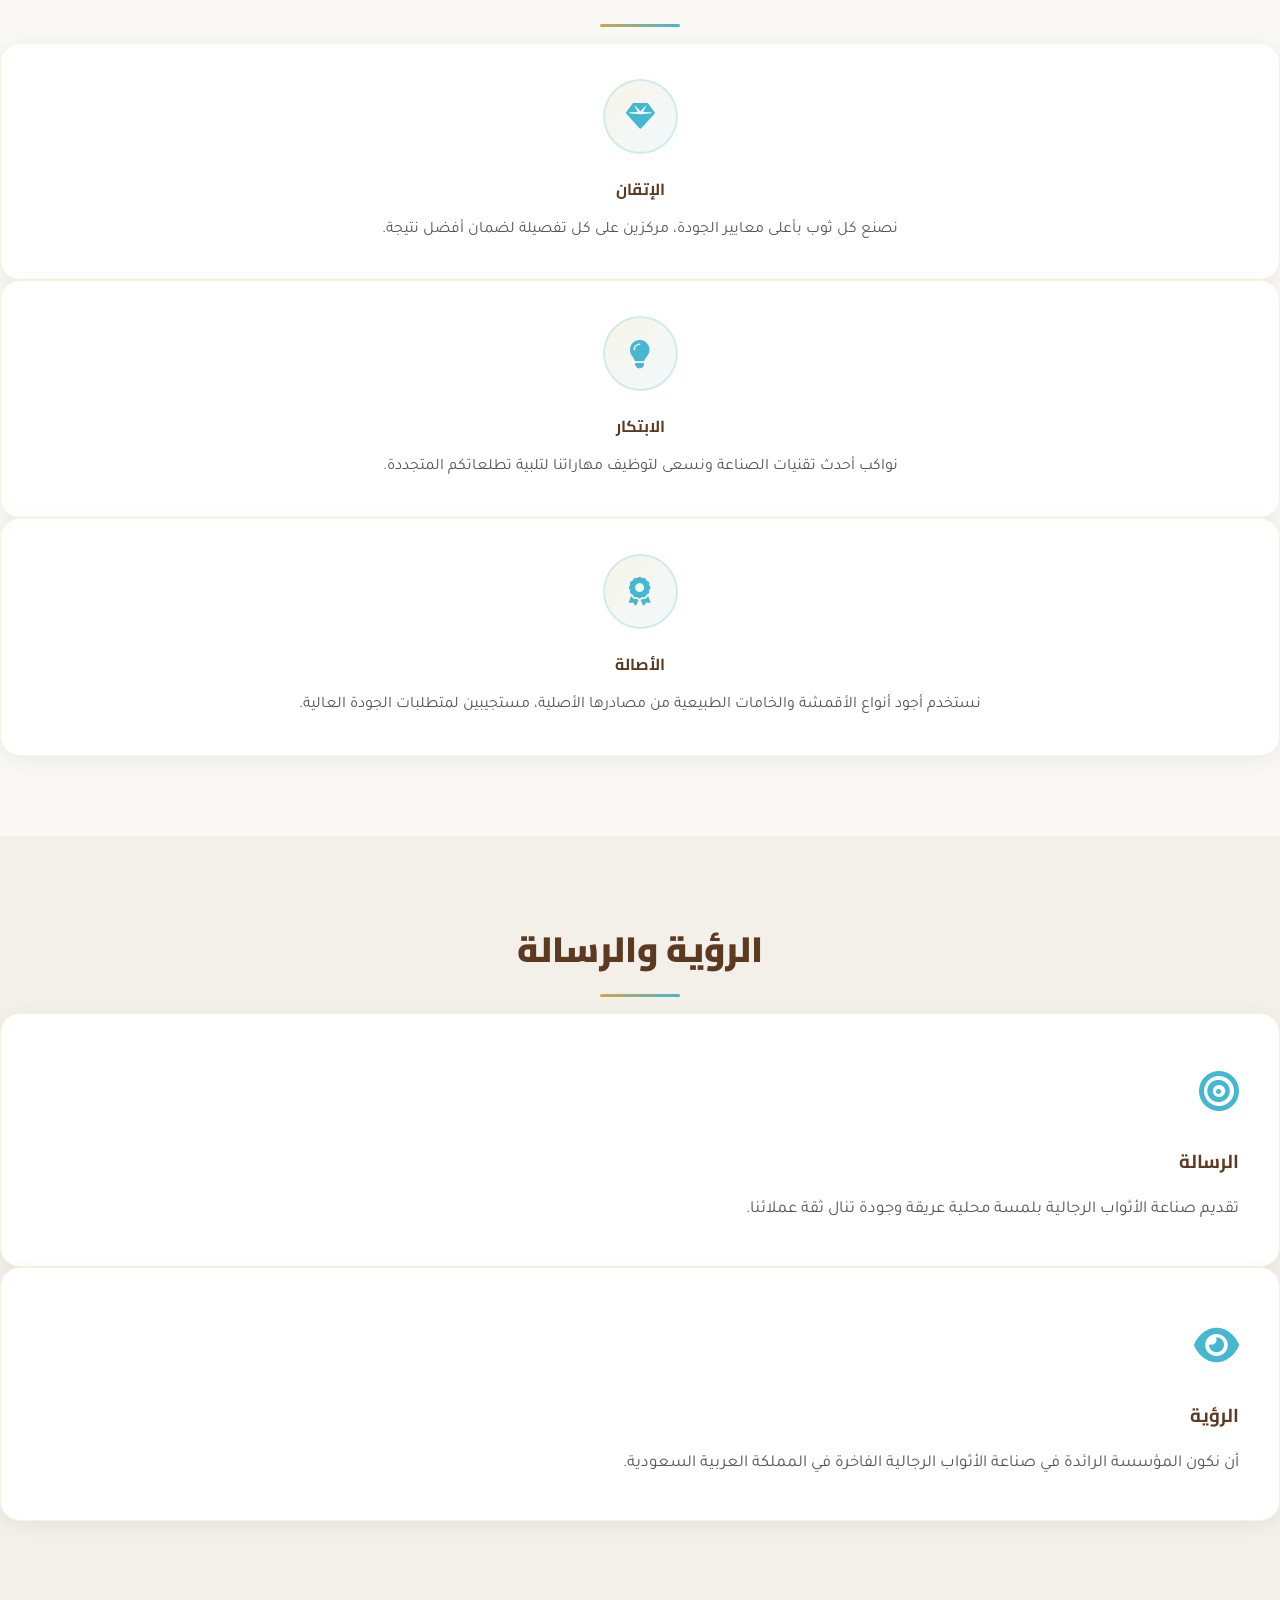
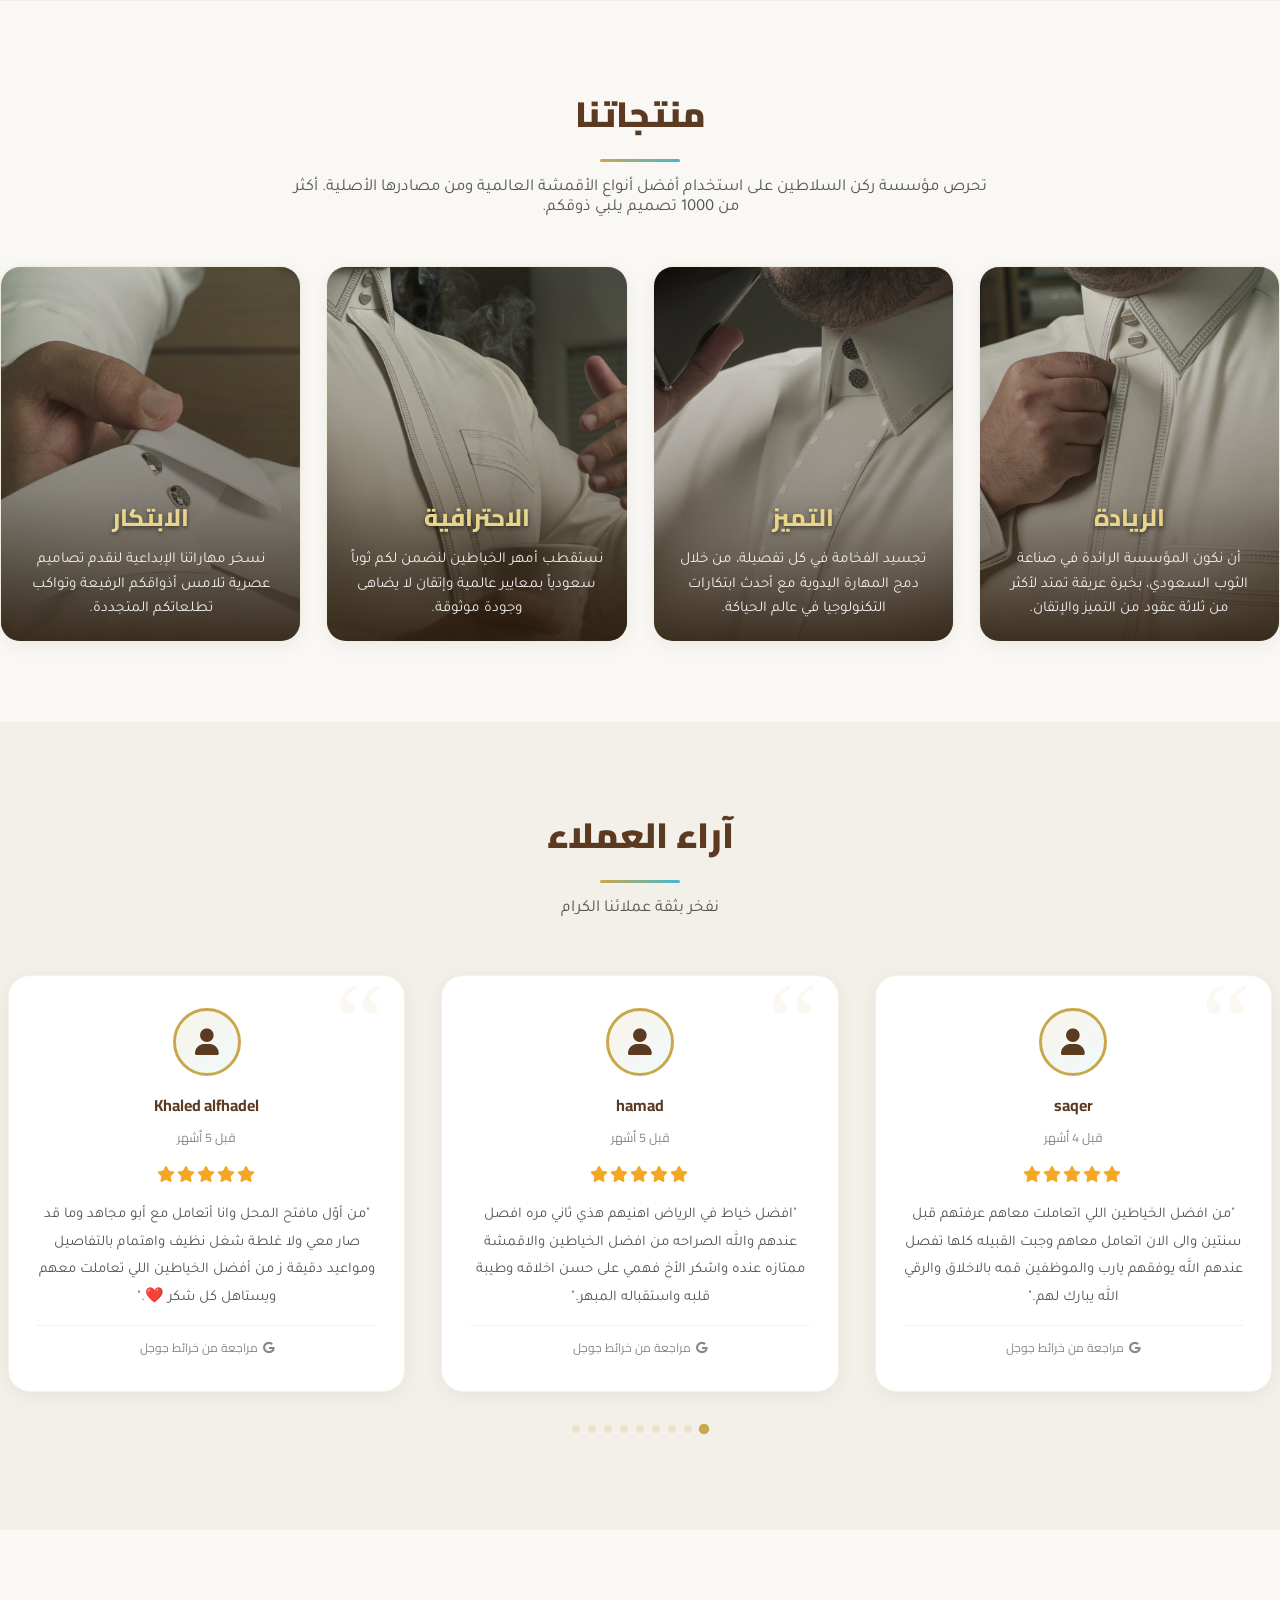
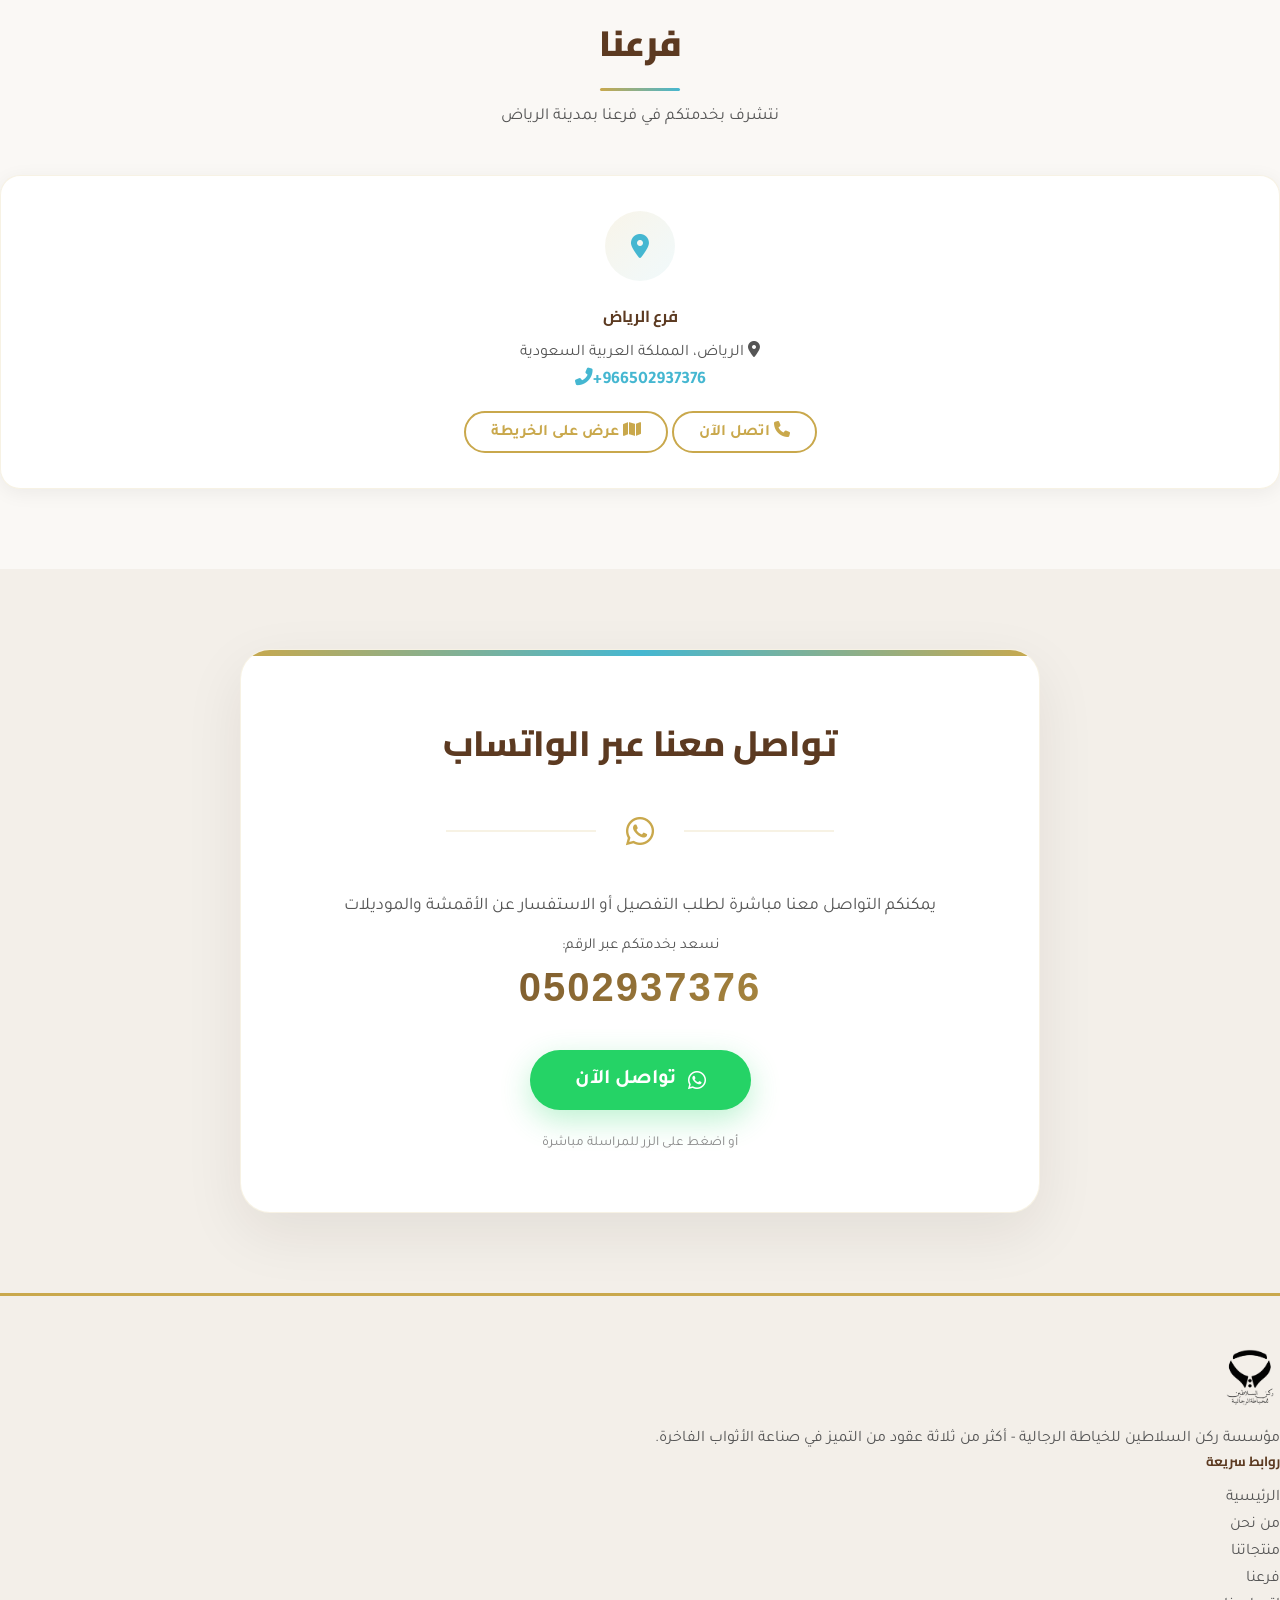
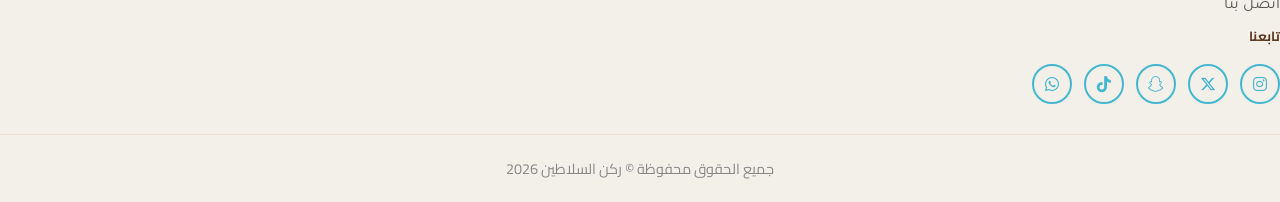
==== commit 78d8c291: "Update index.html" ====
--- a/index.html
+++ b/index.html
@@ -4,9 +4,73 @@
 <head>
     <meta charset="UTF-8">
     <meta name="viewport" content="width=device-width, initial-scale=1.0">
+
+    <!-- === تحسين محركات البحث الأساسي (Basic SEO) === -->
     <title>ركن السلاطين للخياطة الرجالية</title>
     <meta name="description"
-        content="ركن السلاطين للخياطة الرجالية - أكثر من ثلاثة عقود في صناعة الأثواب الرجالية الفاخرة بأجود الأقمشة العالمية.">
+        content="مؤسسة ركن السلاطين للخياطة الرجالية بالرياض. خبرة أكثر من 30 عاماً في تفصيل الأثواب السعودية الفاخرة باستخدام أجود الأقمشة العالمية كالياباني والإيطالي والكوري. احجز ثوبك المثالي الآن.">
+    <meta name="keywords"
+        content="خياط رجالي, أفضل خياط في الرياض, تفصيل أثواب, ركن السلاطين, خياط رجالي بالرياض, ثوب سعودي, أثواب فخمة, تفصيل ثياب, أقمشة عالمية, خياط أثواب, أقمشة إيطالية, أقمشة يابانية, أقمشة كورية, طاقة كوري">
+    <meta name="author" content="مؤسسة ركن السلاطين للخياطة الرجالية">
+    <meta name="robots" content="index, follow">
+    <!-- أضف الدومين الرسمي الخاص بك لاحقاً هنا -->
+    <link rel="canonical" href="https://ruknalsalateen.com/">
+
+    <!-- === وسائل التواصل الاجتماعي (Open Graph / Facebook, LinkedIn, WhatsApp) === -->
+    <meta property="og:type" content="business.business">
+    <meta property="og:site_name" content="ركن السلاطين للخياطة الرجالية">
+    <meta property="og:title" content="ركن السلاطين للخياطة الرجالية | الفخامة في كل تفصيلة">
+    <meta property="og:description"
+        content="أفضل صُناع الأثواب الرجالية في السعودية. تفصيل احترافي، أقمشة عالمية، وأكثر من ثلاثة عقود من التميز. اختبر الفخامة الحقيقية.">
+    <meta property="og:url" content="https://ruknalsalateen.com/">
+    <meta property="og:image" content="https://ruknalsalateen.com/images/logoblack.png">
+
+    <!-- === تويتر (Twitter Cards) === -->
+    <meta name="twitter:card" content="summary_large_image">
+    <meta name="twitter:title" content="ركن السلاطين | تفصيل أرقى الأثواب الرجالية بالرياض">
+    <meta name="twitter:description"
+        content="خياطتك المخصصة بالرياض. جودة لا تُضاهى باستخدام أفضل الأقمشة الطبيعية وتصاميم تواكب تطلعاتك.">
+    <meta name="twitter:image" content="https://ruknalsalateen.com/images/logoblack.png">
+
+    <!-- === البيانات المنظمة (JSON-LD LocalBusiness Schema) لتتصدر خرائط ونتائج جوجل === -->
+    <script type="application/ld+json">
+    {
+      "@context": "https://schema.org",
+      "@type": "TailorShop",
+      "name": "مؤسسة ركن السلاطين للخياطة الرجالية",
+      "image": "https://ruknalsalateen.com/images/logoblack.png",
+      "@id": "https://ruknalsalateen.com/",
+      "url": "https://ruknalsalateen.com/",
+      "telephone": "+966502937376",
+      "address": {
+        "@type": "PostalAddress",
+        "addressLocality": "الرياض",
+        "addressCountry": "SA",
+        "addressRegion": "الرياض"
+      },
+      "geo": {
+        "@type": "GeoCoordinates",
+        "latitude": 24.7136,
+        "longitude": 46.6753
+      },
+      "openingHoursSpecification": {
+        "@type": "OpeningHoursSpecification",
+        "dayOfWeek": [
+          "Monday",
+          "Tuesday",
+          "Wednesday",
+          "Thursday",
+          "Saturday",
+          "Sunday"
+        ],
+        "opens": "09:00",
+        "closes": "23:00"
+      },
+      "priceRange": "$$$",
+      "description": "خياطة رجالية فاخرة بالرياض، نقدم أفضل الأقمشة اليابانية والإيطالية والكورية مع دقة تفصيل تتجاوز 30 عاماً من الخبرة."
+    }
+    </script>
+
     <!-- Bootstrap 5 RTL -->
     <link href="https://cdn.jsdelivr.net/npm/bootstrap@5.3.3/dist/css/bootstrap.rtl.min.css" rel="stylesheet">
     <!-- Font Awesome -->
@@ -59,7 +123,7 @@
     <section class="hero" id="top">
         <div class="gold-particles" id="particles"></div>
         <div class="hero-content" data-aos="fade-up">
-            <img src="images/logo.png" alt="ركن السلاطين" class="hero-logo">
+            <img src="images/logo.png" alt="شعار مؤسسة ركن السلاطين للخياطة الرجالية بالرياض" class="hero-logo">
             <h1>ركن السلاطين <span>للخياطة الرجالية</span></h1>
             <p class="tagline">نعتز <span>بثقتكم</span> ونتشرف بخدمتكم</p>
         </div>
@@ -67,35 +131,38 @@
 
     <!-- شريط الماركات المتحرك -->
     <div class="brands-strip">
+        <div class="brands-header">
+            <p class="brands-subtitle">شركاء النجاح</p>
+            <h2 class="brands-title">علامات تجارية نتشارك معها <span>الشغف</span> 🤩</h2>
+        </div>
         <div class="brands-track" id="brandsTrack">
-            <!-- الأصل -->
-            <div class="brand-item"><img src="images/brands/scabal.png" alt="Scabal"><span>Scabal</span></div>
-            <div class="brand-item"><img src="images/brands/holland_sherry.png" alt="Holland & Sherry"><span>Holland &
-                    Sherry</span></div>
-            <div class="brand-item"><img src="images/brands/dormeuil.png" alt="Dormeuil"><span>Dormeuil</span></div>
-            <div class="brand-item"><img src="images/brands/zegna.png" alt="Ermenegildo Zegna"><span>Ermenegildo
-                    Zegna</span></div>
-            <div class="brand-item"><img src="images/brands/loro_piana.png" alt="Loro Piana"><span>Loro Piana</span>
-            </div>
-            <div class="brand-item"><img src="images/brands/vitale_barberis.png" alt="Vitale Barberis"><span>Vitale
-                    Barberis</span></div>
-            <div class="brand-item"><img src="images/brands/reda.png" alt="Reda"><span>Reda</span></div>
-            <div class="brand-item"><img src="images/brands/thomas_mason.png" alt="Thomas Mason"><span>Thomas
-                    Mason</span></div>
-            <!-- النسخة (للحركة اللانهائية) -->
-            <div class="brand-item"><img src="images/brands/scabal.png" alt="Scabal"><span>Scabal</span></div>
-            <div class="brand-item"><img src="images/brands/holland_sherry.png" alt="Holland & Sherry"><span>Holland &
-                    Sherry</span></div>
-            <div class="brand-item"><img src="images/brands/dormeuil.png" alt="Dormeuil"><span>Dormeuil</span></div>
-            <div class="brand-item"><img src="images/brands/zegna.png" alt="Ermenegildo Zegna"><span>Ermenegildo
-                    Zegna</span></div>
-            <div class="brand-item"><img src="images/brands/loro_piana.png" alt="Loro Piana"><span>Loro Piana</span>
-            </div>
-            <div class="brand-item"><img src="images/brands/vitale_barberis.png" alt="Vitale Barberis"><span>Vitale
-                    Barberis</span></div>
-            <div class="brand-item"><img src="images/brands/reda.png" alt="Reda"><span>Reda</span></div>
-            <div class="brand-item"><img src="images/brands/thomas_mason.png" alt="Thomas Mason"><span>Thomas
-                    Mason</span></div>
+            <!-- Original Set -->
+            <div class="brand-item"><img src="images/brands/acetex.png" alt="Acetex"><span>Acetex</span></div>
+            <div class="brand-item"><img src="images/brands/aurafeel.png" alt="Aurafeel"><span>Aurafeel</span></div>
+            <div class="brand-item"><img src="images/brands/dante.png" alt="Dante"><span>Dante</span></div>
+            <div class="brand-item"><img src="images/brands/gently.png" alt="Gently"><span>Gently</span></div>
+            <div class="brand-item"><img src="images/brands/richy.png" alt="Richy"><span>Richy</span></div>
+
+            <!-- Set 2 -->
+            <div class="brand-item"><img src="images/brands/acetex.png" alt="Acetex"><span>Acetex</span></div>
+            <div class="brand-item"><img src="images/brands/aurafeel.png" alt="Aurafeel"><span>Aurafeel</span></div>
+            <div class="brand-item"><img src="images/brands/dante.png" alt="Dante"><span>Dante</span></div>
+            <div class="brand-item"><img src="images/brands/gently.png" alt="Gently"><span>Gently</span></div>
+            <div class="brand-item"><img src="images/brands/richy.png" alt="Richy"><span>Richy</span></div>
+
+            <!-- Set 3 -->
+            <div class="brand-item"><img src="images/brands/acetex.png" alt="Acetex"><span>Acetex</span></div>
+            <div class="brand-item"><img src="images/brands/aurafeel.png" alt="Aurafeel"><span>Aurafeel</span></div>
+            <div class="brand-item"><img src="images/brands/dante.png" alt="Dante"><span>Dante</span></div>
+            <div class="brand-item"><img src="images/brands/gently.png" alt="Gently"><span>Gently</span></div>
+            <div class="brand-item"><img src="images/brands/richy.png" alt="Richy"><span>Richy</span></div>
+
+            <!-- Set 4 -->
+            <div class="brand-item"><img src="images/brands/acetex.png" alt="Acetex"><span>Acetex</span></div>
+            <div class="brand-item"><img src="images/brands/aurafeel.png" alt="Aurafeel"><span>Aurafeel</span></div>
+            <div class="brand-item"><img src="images/brands/dante.png" alt="Dante"><span>Dante</span></div>
+            <div class="brand-item"><img src="images/brands/gently.png" alt="Gently"><span>Gently</span></div>
+            <div class="brand-item"><img src="images/brands/richy.png" alt="Richy"><span>Richy</span></div>
         </div>
     </div>
 
--- a/styles.css
+++ b/styles.css
@@ -18,6 +18,20 @@
     --shadow-hover: 0 12px 35px rgba(0, 0, 0, 0.12);
 }
 
+/* === متغيرات الألوان - الثيم الداكن الفاخر === */
+body.dark-theme {
+    --bg-main: #0c111c;
+    --bg-section: #111827;
+    --bg-card: #161f33;
+    --text-dark: #f8fafc;
+    --text-body: #cbd5e1;
+    --text-muted: #94a3b8;
+    --brown: #f1f5f9;
+    --brown-light: #e2e8f0;
+    --border-light: rgba(201, 168, 76, 0.2);
+    /* إبقاء الذهبي والسماوي كما هما */
+}
+
 * {
     margin: 0;
     padding: 0;
@@ -1141,4 +1155,145 @@
     .products-grid {
         grid-template-columns: repeat(2, 1fr);
     }
-}+}
+
+/* === تأثيرات الثيم الداكن الفاخر === */
+body.dark-theme .main-nav.scrolled {
+    background: rgba(12, 17, 28, 0.97);
+    box-shadow: 0 2px 20px rgba(0, 0, 0, 0.5);
+}
+
+/* شفافية القائمة في الجوال */
+@media (max-width: 991px) {
+    .navbar-collapse {
+        background: transparent !important;
+        border: none !important;
+        box-shadow: none !important;
+        padding: 20px 0;
+    }
+
+    .navbar-nav {
+        background: transparent !important;
+        text-align: right;
+        align-items: flex-start;
+    }
+
+    .main-nav:not(.scrolled) .nav-link {
+        color: #fff !important;
+    }
+
+    body.dark-theme .navbar-collapse {
+        background: transparent !important;
+    }
+}
+
+body.dark-theme .main-nav.scrolled .nav-link {
+    color: var(--text-dark) !important;
+}
+
+body.dark-theme .main-nav.scrolled .nav-link:hover,
+body.dark-theme .main-nav.scrolled .nav-link.active {
+    color: var(--gold) !important;
+}
+
+/* زر تغيير الثيم */
+.theme-toggle-btn {
+    background: transparent;
+    color: var(--gold);
+    border: 1px solid var(--gold);
+    border-radius: 50%;
+    width: 40px;
+    height: 40px;
+    display: flex;
+    align-items: center;
+    justify-content: center;
+    transition: 0.3s;
+    cursor: pointer;
+    font-size: 1.1rem;
+}
+
+.theme-toggle-btn:hover {
+    background: var(--gold);
+    color: #fff;
+    transform: rotate(20deg);
+}
+
+body.dark-theme .theme-toggle-btn {
+    border-color: var(--gold-light);
+    color: var(--gold-light);
+}
+
+body.dark-theme .theme-toggle-btn:hover {
+    background: var(--gold-light);
+    color: var(--bg-main);
+}
+
+/* تنسيقات الأقسام في الداكن */
+body.dark-theme .brands-strip {
+    background: linear-gradient(135deg, var(--bg-section), var(--bg-main));
+}
+
+body.dark-theme .brands-track img {
+    filter: brightness(2.5) grayscale(1);
+    opacity: 0.8;
+}
+
+body.dark-theme .brands-track .brand-item:hover img {
+    filter: brightness(1.5) grayscale(0);
+    opacity: 1;
+}
+
+body.dark-theme .footer-logo img,
+body.dark-theme .navbar-brand img,
+body.dark-theme .hero-logo {
+    filter: drop-shadow(0 0 8px rgba(255, 255, 255, 0.2));
+}
+
+body.dark-theme .footer-logo img[src*="logoblack"] {
+    filter: invert(1) brightness(2) contrast(1.2);
+}
+
+body.dark-theme .about-card::before {
+    background: radial-gradient(circle, rgba(201, 168, 76, 0.04) 0%, transparent 70%);
+}
+
+body.dark-theme .value-icon,
+body.dark-theme .branch-icon,
+body.dark-theme .review-avatar-icon {
+    background: linear-gradient(135deg, rgba(201, 168, 76, 0.15), rgba(71, 85, 105, 0.2));
+    border-color: rgba(201, 168, 76, 0.2);
+}
+
+body.dark-theme .review-card::before {
+    color: rgba(201, 168, 76, 0.05);
+}
+
+body.dark-theme .product-item {
+    background: var(--bg-card);
+}
+
+body.dark-theme .bg-white {
+    background-color: var(--bg-main) !important;
+}
+
+body.dark-theme .bg-cream {
+    background-color: var(--bg-section) !important;
+}
+
+body.dark-theme .whatsapp-cta-card {
+    background: var(--bg-card);
+}
+
+body.dark-theme .cta-divider .cta-icon {
+    background: var(--bg-card);
+}
+
+body.dark-theme .contact-form .form-control {
+    background: var(--bg-section);
+    color: var(--text-dark);
+}
+
+body.dark-theme .contact-form .form-control:focus {
+    background: var(--bg-main);
+    color: var(--text-dark);
+}
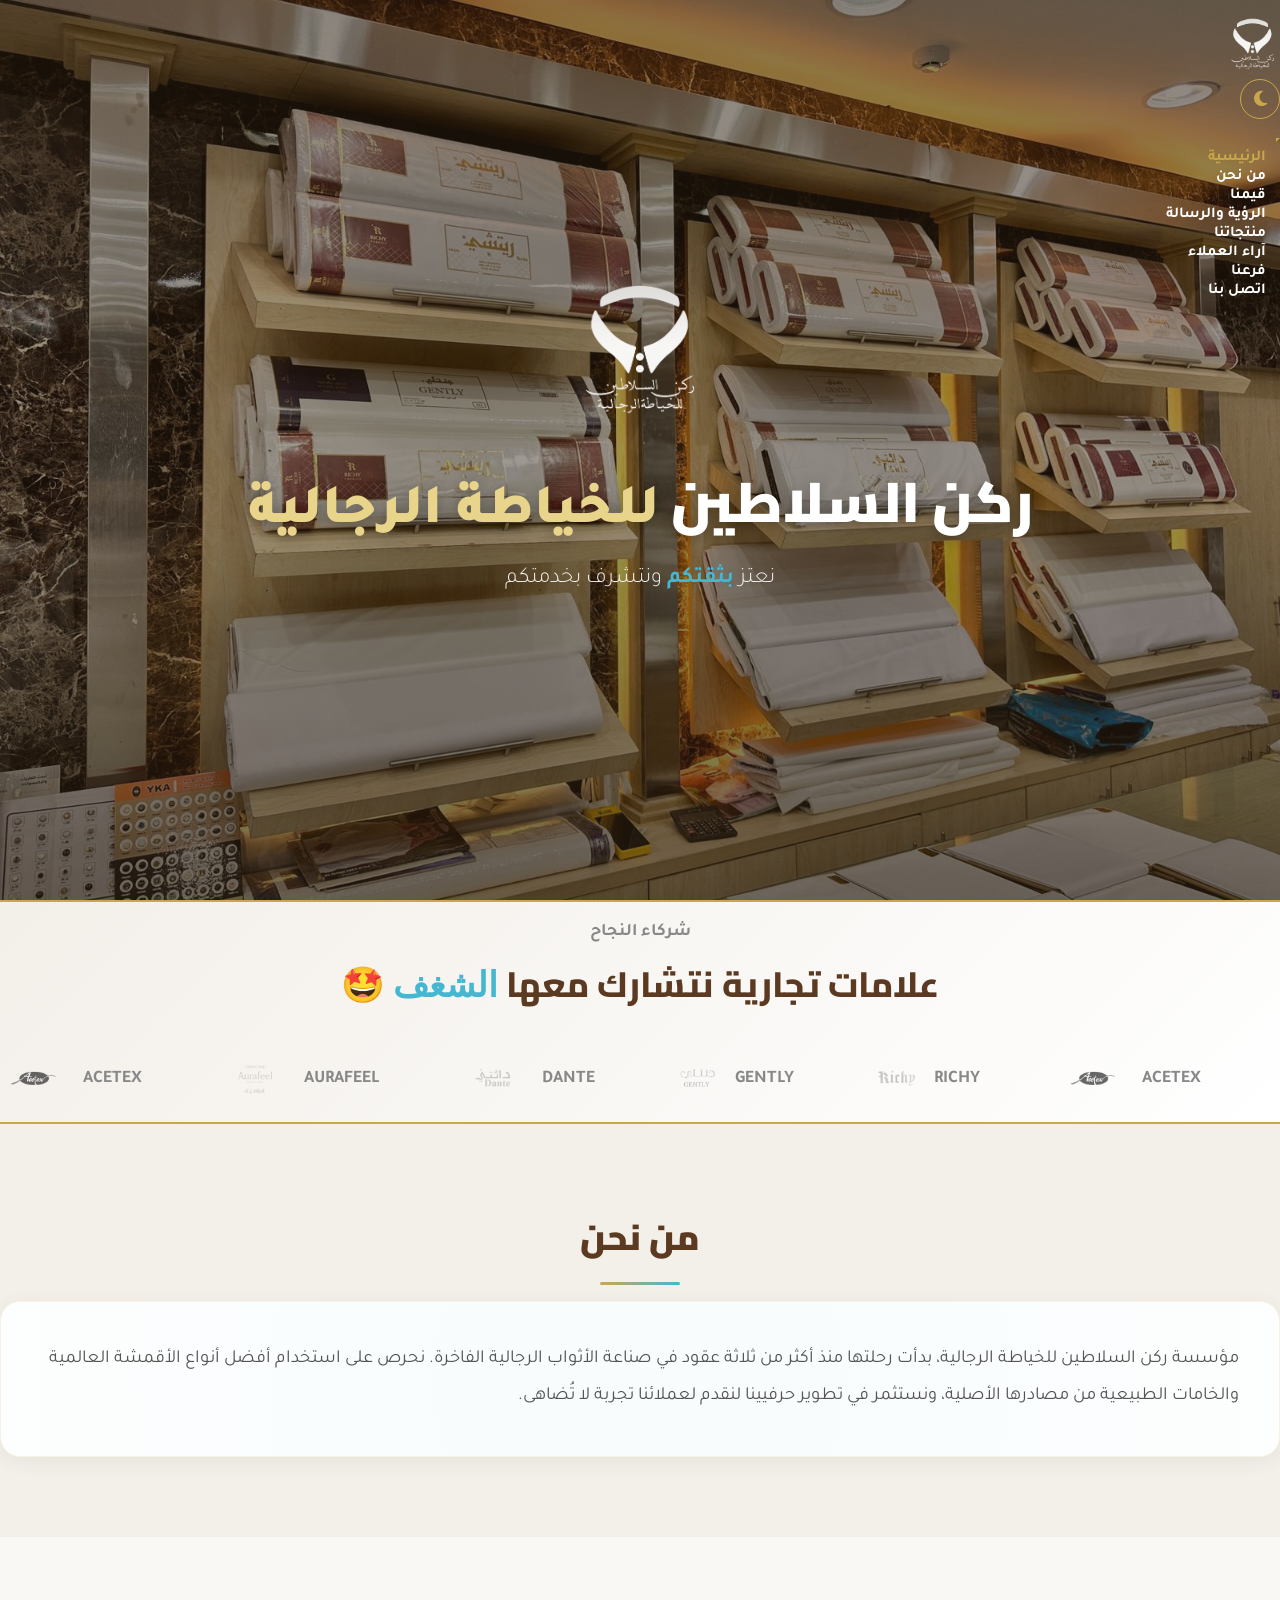
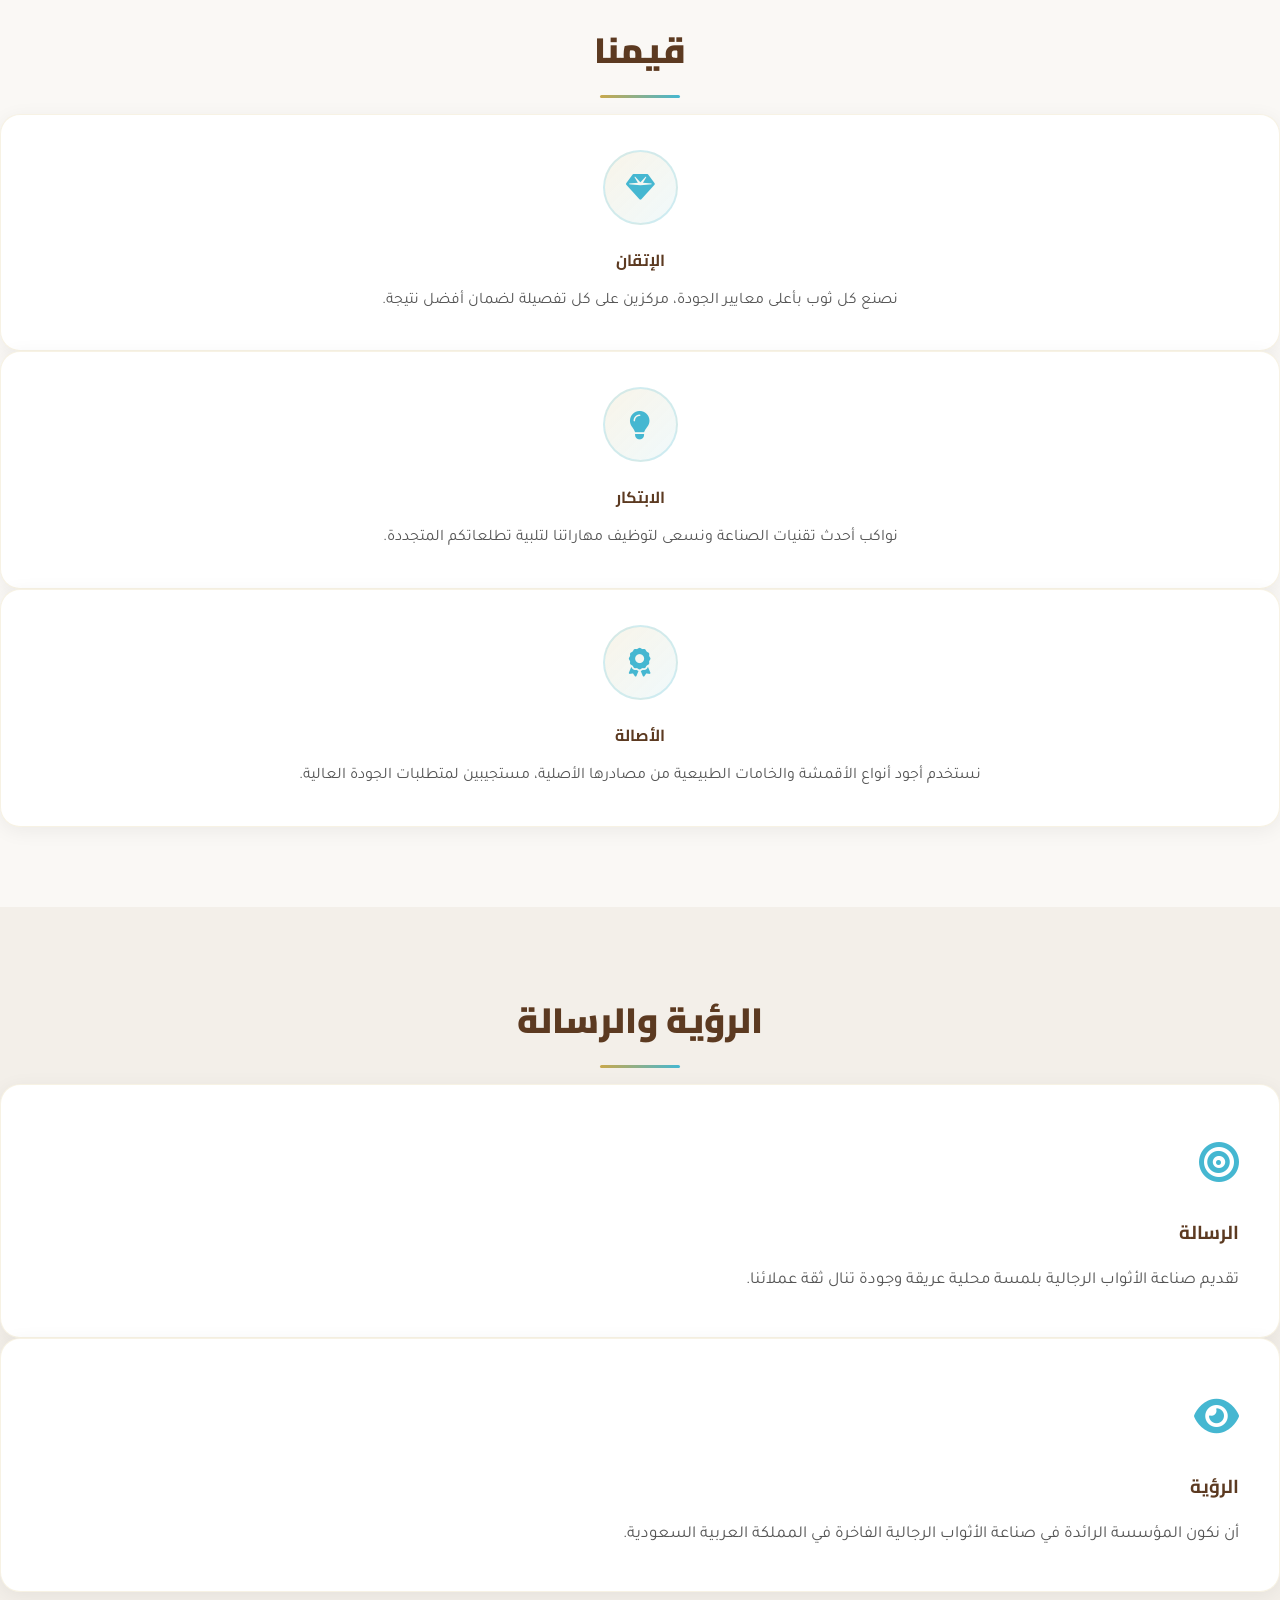
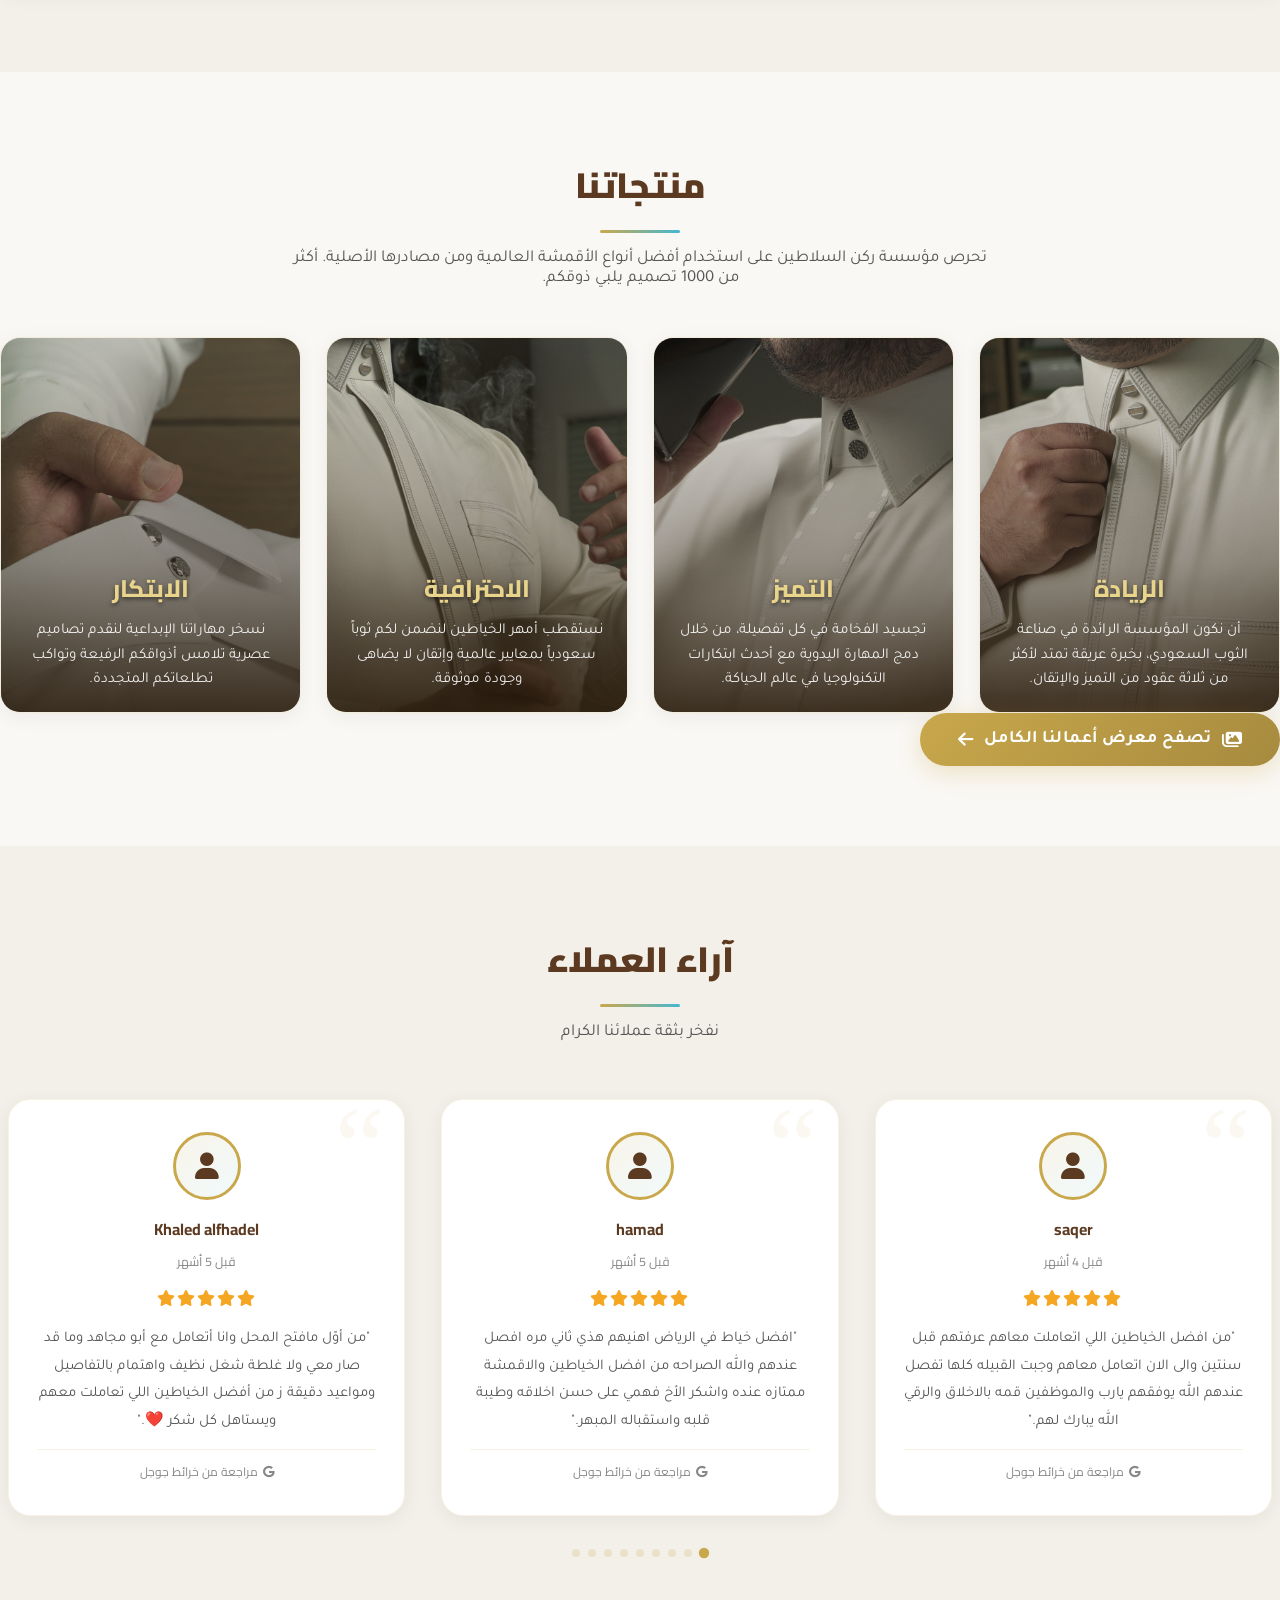
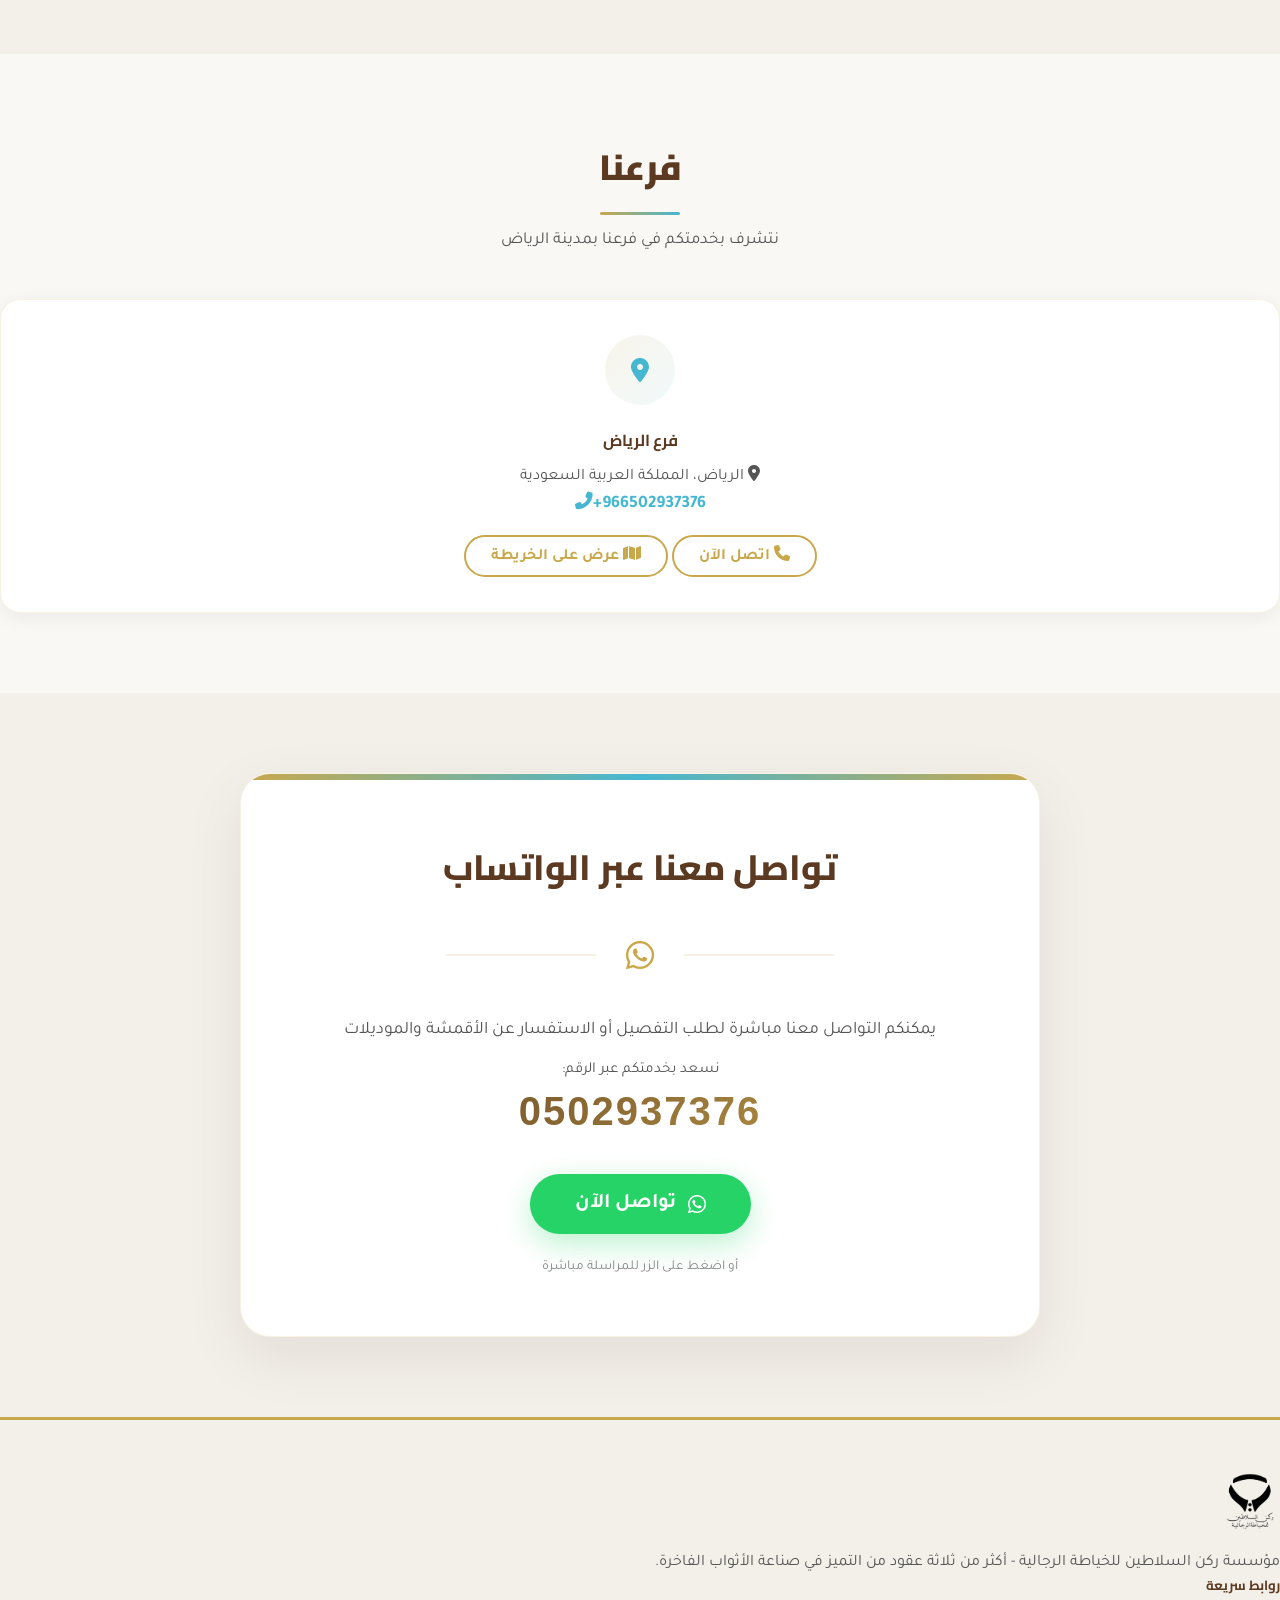
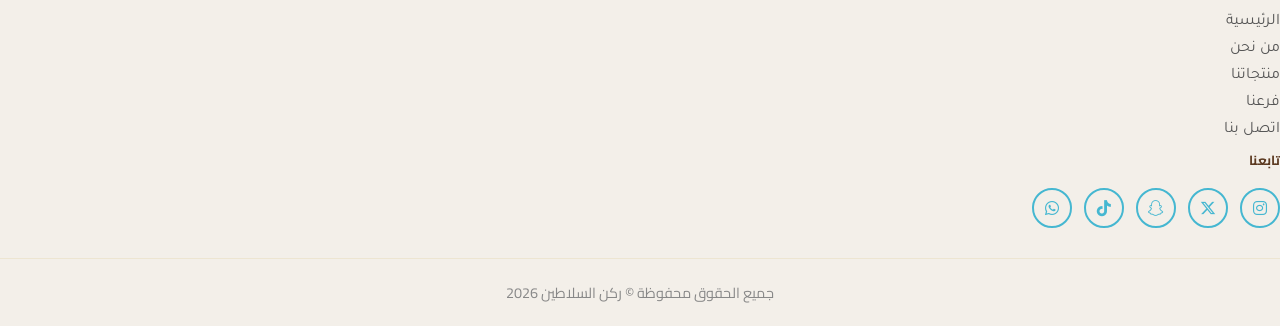
==== commit 3acf150f: "Add files via upload" ====
--- a/index.html
+++ b/index.html
@@ -8,7 +8,7 @@
     <!-- === تحسين محركات البحث الأساسي (Basic SEO) === -->
     <title>ركن السلاطين للخياطة الرجالية</title>
     <meta name="description"
-        content="مؤسسة ركن السلاطين للخياطة الرجالية بالرياض. خبرة أكثر من 30 عاماً في تفصيل الأثواب السعودية الفاخرة باستخدام أجود الأقمشة العالمية كالياباني والإيطالي والكوري. احجز ثوبك المثالي الآن.">
+        content="مؤسسة ركن السلاطين للخياطة الرجالية بالرياض. خبرة أكثر من 30 عاماً في تفصيل الأثواب السعودية الفاخرة باستخدام أجود الأقمشة العالمية كالياباني  والإنجليزيوالإيطالي والكوري. احجز ثوبك المثالي الآن.">
     <meta name="keywords"
         content="خياط رجالي, أفضل خياط في الرياض, تفصيل أثواب, ركن السلاطين, خياط رجالي بالرياض, ثوب سعودي, أثواب فخمة, تفصيل ثياب, أقمشة عالمية, خياط أثواب, أقمشة إيطالية, أقمشة يابانية, أقمشة كورية, طاقة كوري">
     <meta name="author" content="مؤسسة ركن السلاطين للخياطة الرجالية">
@@ -279,6 +279,14 @@
                     </div>
                 </div>
             </div>
+            <!-- زر تصفح المعرض -->
+            <div class="text-center mt-5" data-aos="fade-up" data-aos-delay="200">
+                <a href="gallery.html" class="gallery-cta-btn">
+                    <i class="fas fa-images me-2"></i>
+                    تصفح معرض أعمالنا الكامل
+                    <i class="fas fa-arrow-left ms-2"></i>
+                </a>
+            </div>
         </div>
     </section>
 
@@ -395,4 +403,4 @@
     <script src="script.js"></script>
 </body>
 
-</html>
+</html>
--- a/styles.css
+++ b/styles.css
@@ -290,6 +290,32 @@
     border-top: 2px solid var(--gold);
     border-bottom: 2px solid var(--gold);
     z-index: 10;
+    direction: ltr;
+    /* Force left-to-right to fix infinite scrolling empty space bug in RTL */
+}
+
+.brands-header {
+    text-align: center;
+    margin-bottom: 40px;
+    direction: rtl;
+    /* Reset direction for the text since the parent is ltr */
+}
+
+.brands-subtitle {
+    color: var(--text-muted);
+    font-size: 1.1rem;
+    margin-bottom: 8px;
+    font-weight: 600;
+}
+
+.brands-title {
+    color: var(--brown);
+    font-size: 2.2rem;
+    font-weight: 800;
+}
+
+.brands-title span {
+    color: var(--sky);
 }
 
 .brands-track {
@@ -298,10 +324,6 @@
     gap: 80px;
     animation: scrollInfinite 40s linear infinite;
     width: max-content;
-}
-
-.brands-track:hover {
-    animation-play-state: paused;
 }
 
 .brands-track .brand-item {
@@ -319,17 +341,23 @@
 }
 
 .brands-track .brand-item:hover img {
-    filter: none;
+    filter: drop-shadow(0 4px 15px rgba(201, 168, 76, 0.4));
     opacity: 1;
-    transform: scale(1.1);
+    transform: translateY(-5px) scale(1.05);
 }
 
 .brands-track span {
-    color: var(--brown);
-    font-size: 1rem;
+    color: var(--text-muted);
+    font-size: 1.1rem;
     font-weight: 700;
     white-space: nowrap;
     text-transform: uppercase;
+    transition: color 0.4s ease, transform 0.4s ease;
+}
+
+.brands-track .brand-item:hover span {
+    color: var(--gold);
+    transform: translateX(-5px);
 }
 
 @keyframes scrollInfinite {
@@ -581,6 +609,31 @@
 
 .product-item:hover .overlay {
     background: linear-gradient(to top, rgba(44, 30, 15, 0.95) 0%, rgba(44, 30, 15, 0.6) 60%, transparent 100%);
+}
+
+/* === زر تصفح المعرض === */
+.gallery-cta-btn {
+    display: inline-flex;
+    align-items: center;
+    gap: 10px;
+    background: linear-gradient(135deg, var(--gold), var(--gold-dark));
+    color: #fff;
+    font-size: 1.1rem;
+    font-weight: 700;
+    padding: 16px 38px;
+    border-radius: 50px;
+    transition: transform 0.35s ease, box-shadow 0.35s ease;
+    border: none;
+    box-shadow: 0 6px 24px rgba(201, 168, 76, 0.3);
+    letter-spacing: 0.5px;
+}
+
+.gallery-cta-btn:hover {
+    transform: translateY(-3px);
+    box-shadow:
+        0 8px 28px rgba(201, 168, 76, 0.45),
+        0 0 0 4px rgba(201, 168, 76, 0.15);
+    color: #fff;
 }
 
 /* Lightbox */
@@ -1296,4 +1349,4 @@
 body.dark-theme .contact-form .form-control:focus {
     background: var(--bg-main);
     color: var(--text-dark);
-}
+}
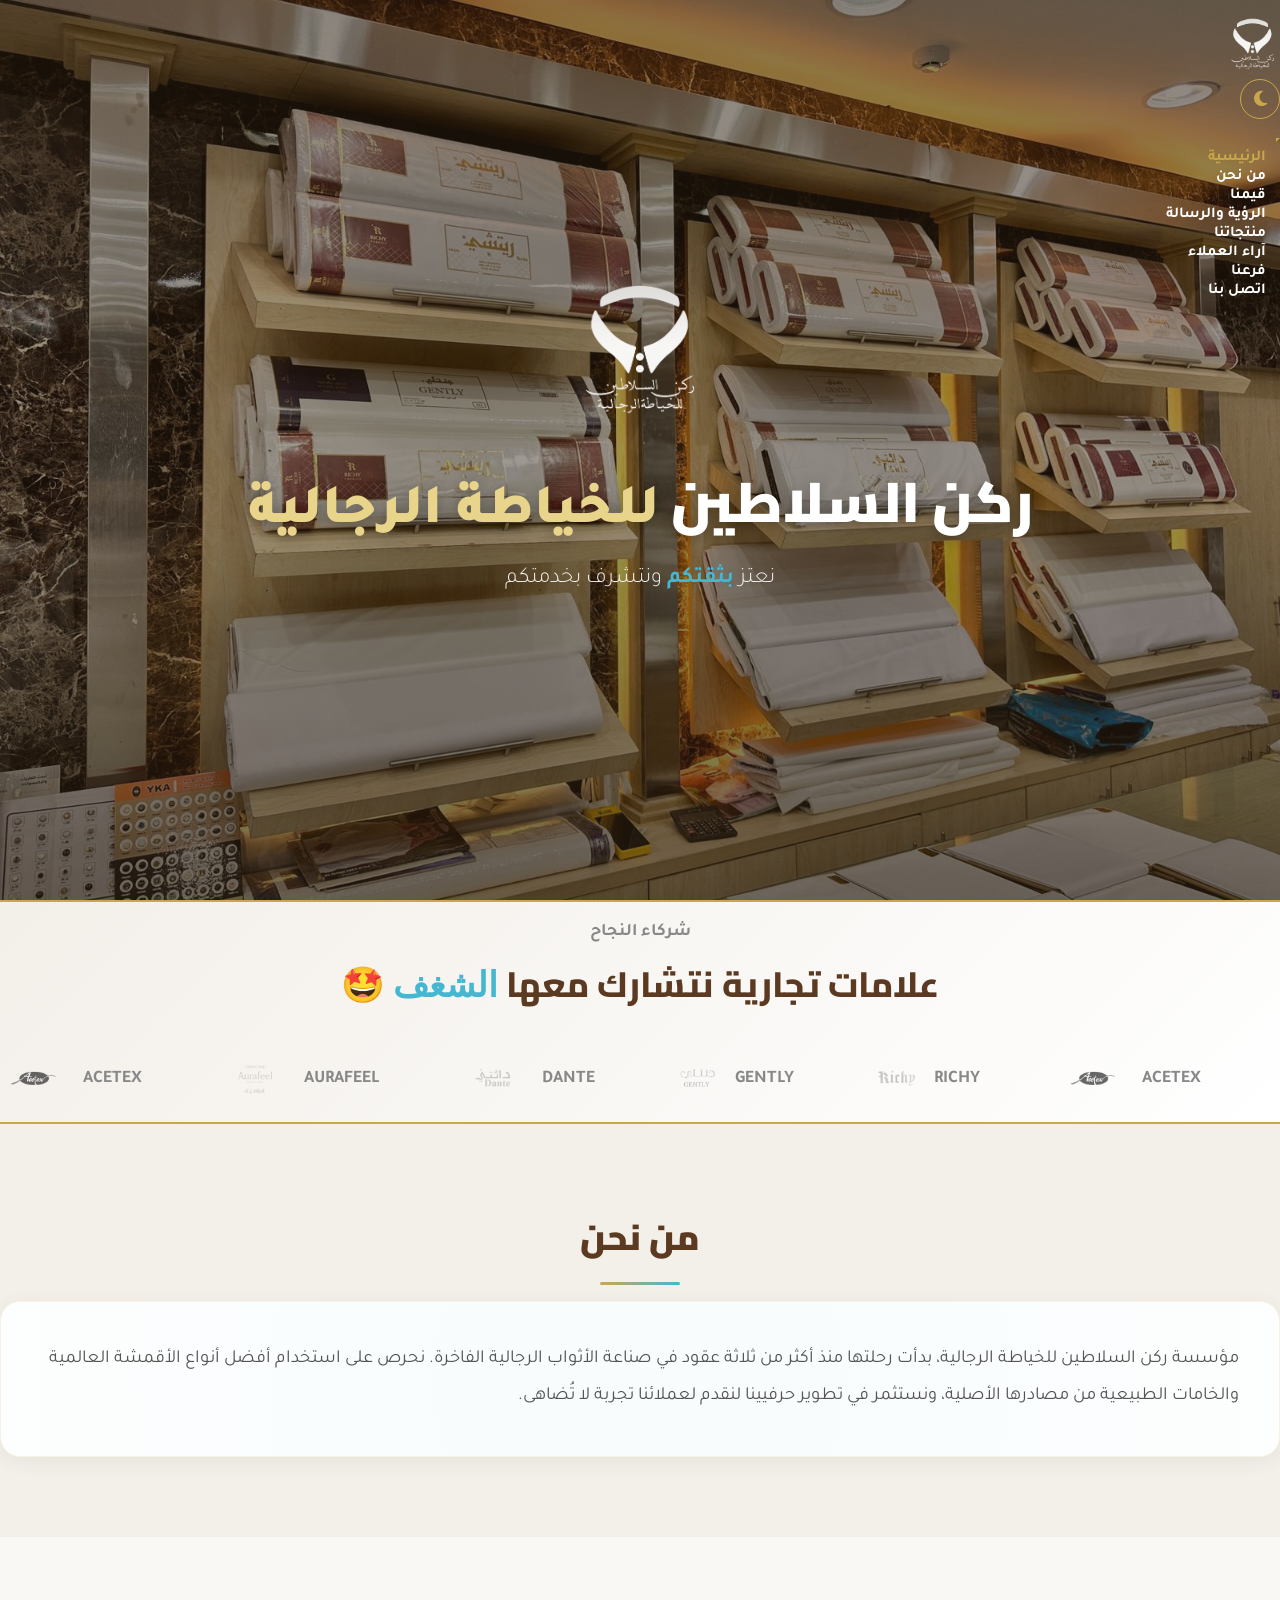
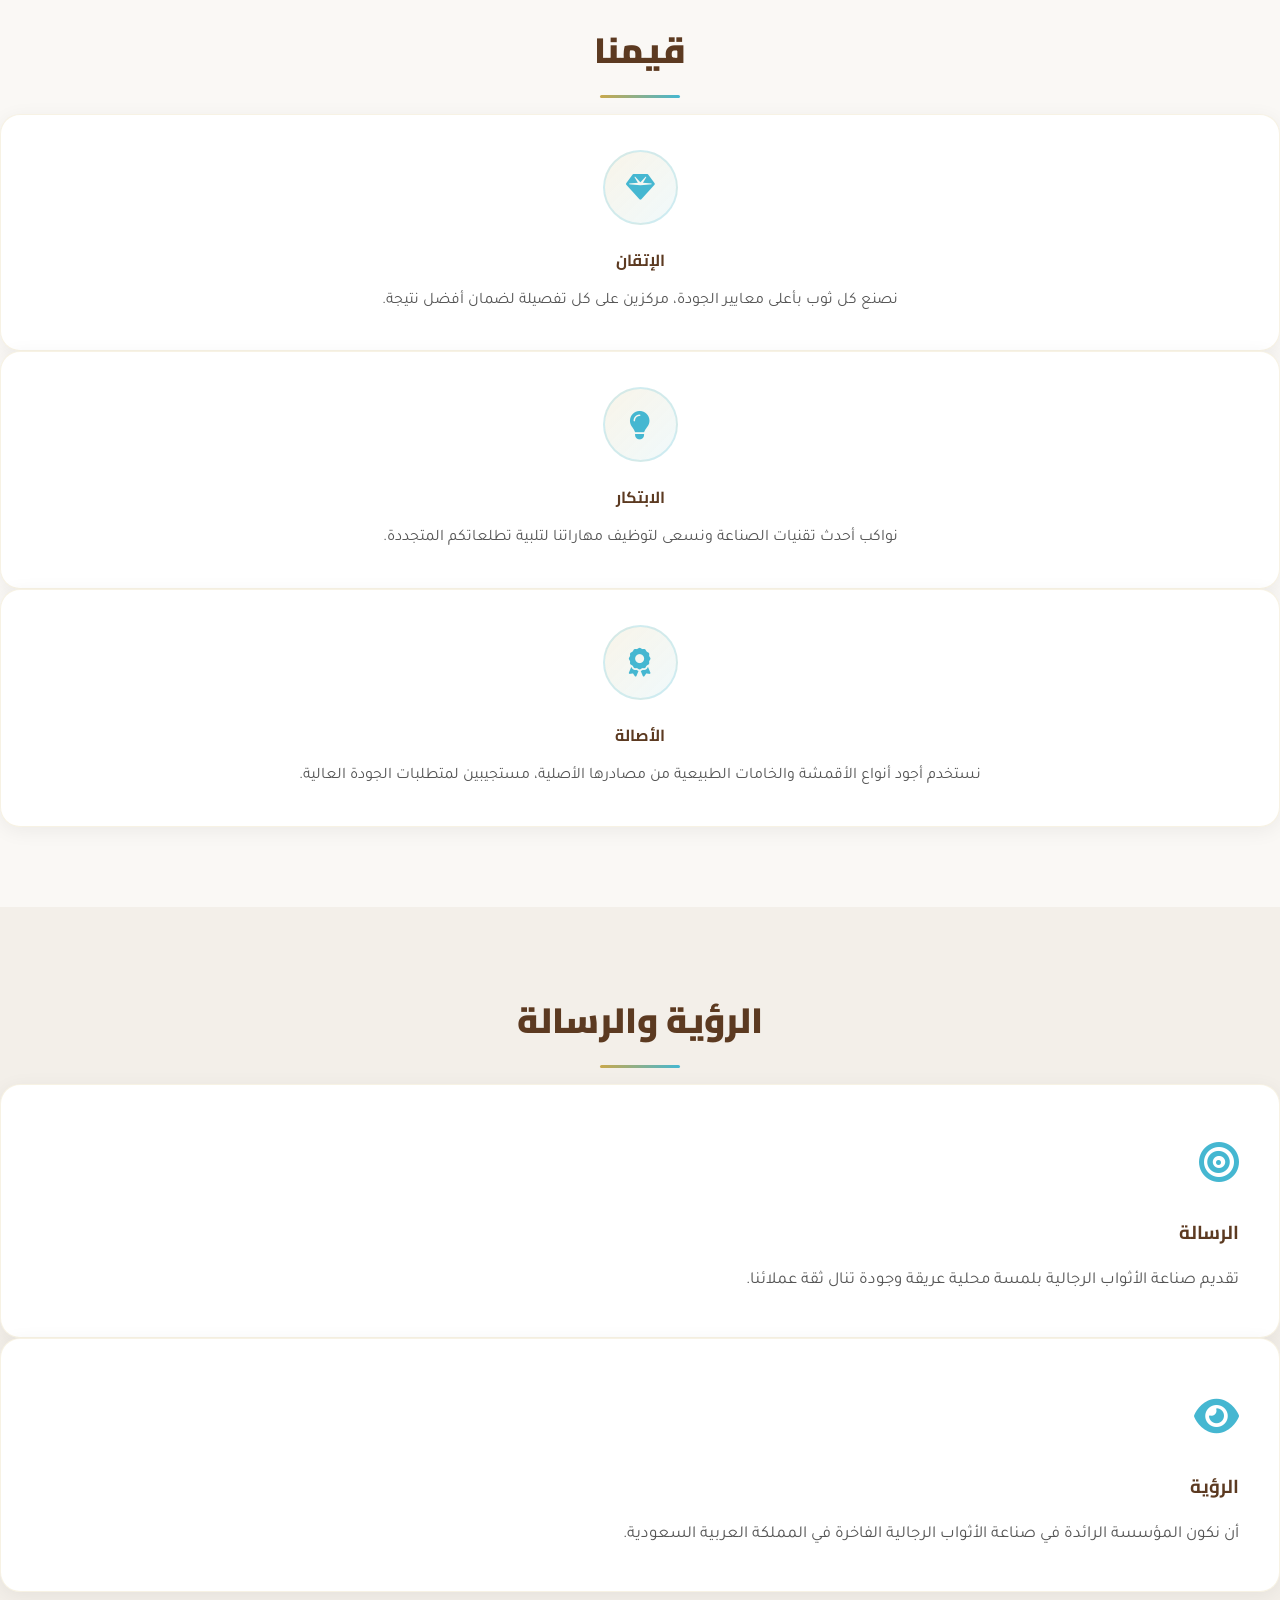
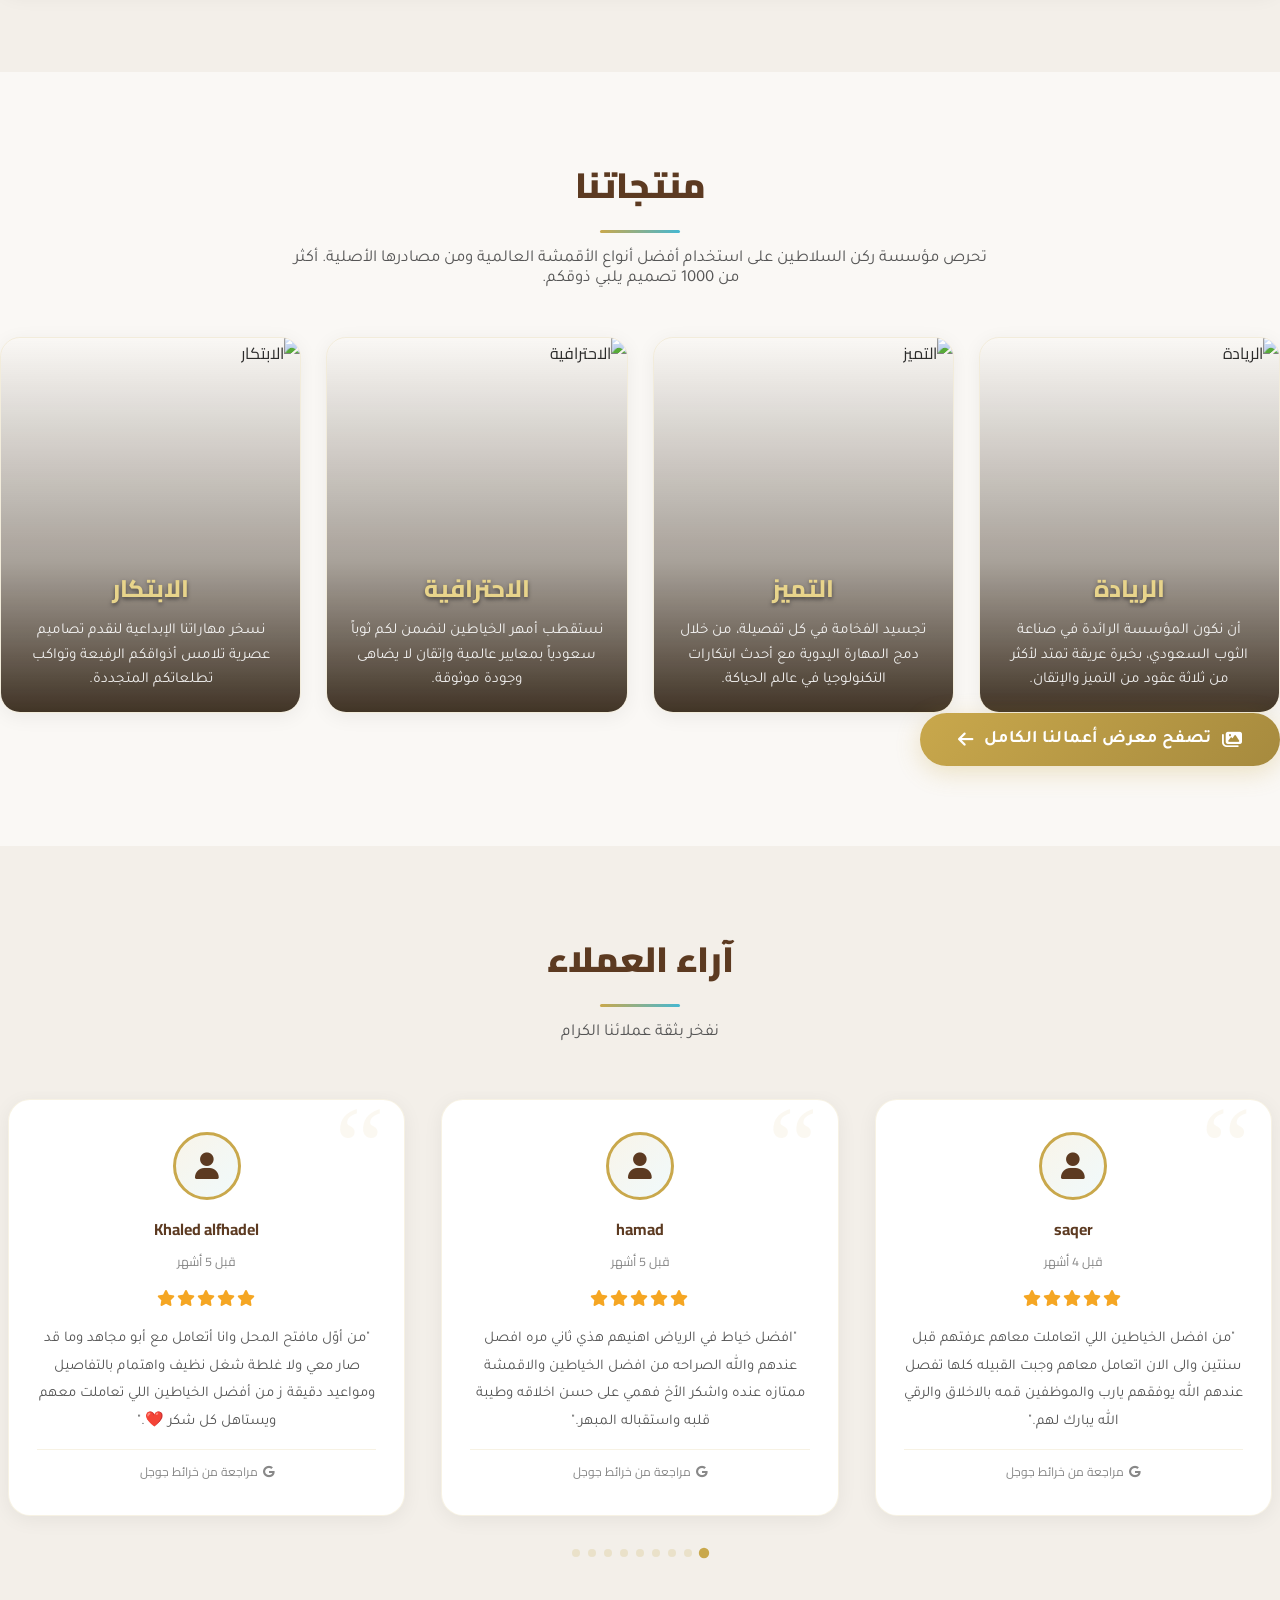
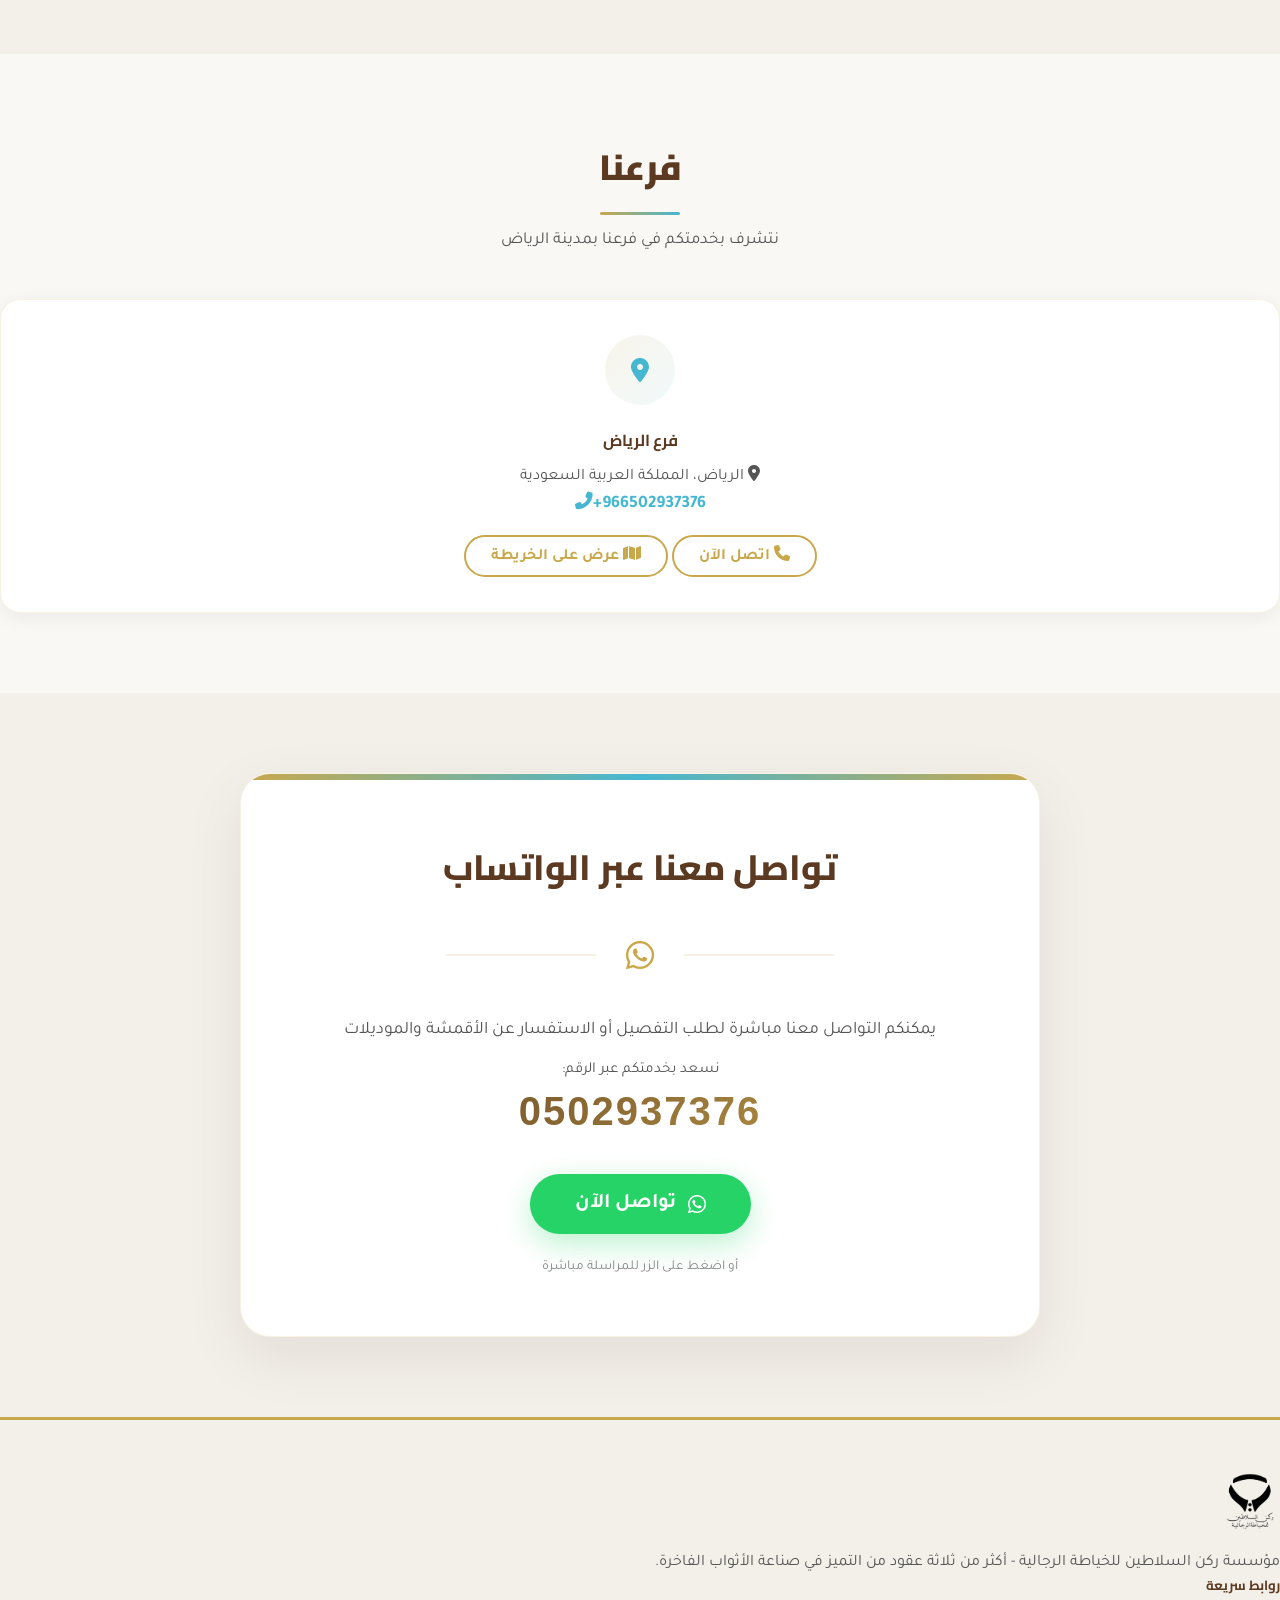
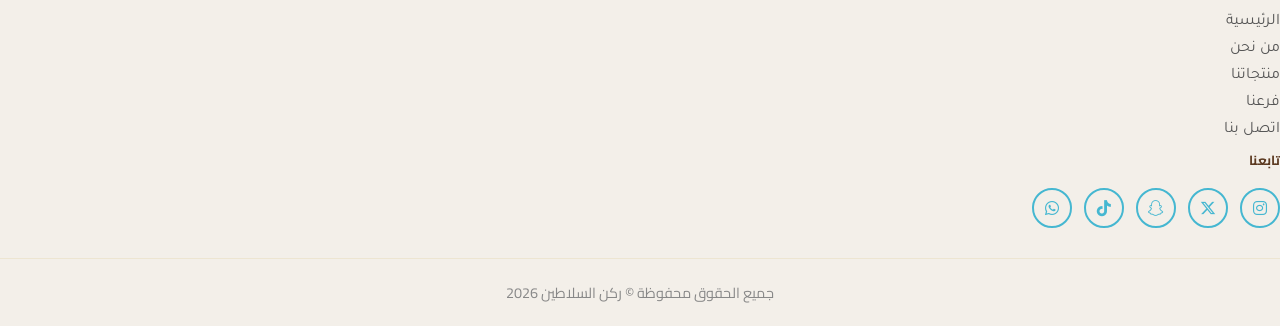
==== commit 2416df43: "Add files via upload" ====
--- a/index.html
+++ b/index.html
@@ -245,7 +245,7 @@
             <div class="products-grid" data-aos="fade-up" data-aos-delay="200">
                 <!-- الريادة -->
                 <div class="product-item">
-                    <img src="images/portfolio-1.png" alt="الريادة">
+                    <img src="images/portfolio-1.jpg" alt="الريادة">
                     <div class="overlay">
                         <h4>الريادة</h4>
                         <p>أن نكون المؤسسة الرائدة في صناعة الثوب السعودي، بخبرة عريقة تمتد لأكثر من ثلاثة عقود من
@@ -254,7 +254,7 @@
                 </div>
                 <!-- التميز -->
                 <div class="product-item">
-                    <img src="images/portfolio-2.png" alt="التميز">
+                    <img src="images/portfolio-2.jpg" alt="التميز">
                     <div class="overlay">
                         <h4>التميز</h4>
                         <p>تجسيد الفخامة في كل تفصيلة، من خلال دمج المهارة اليدوية مع أحدث ابتكارات التكنولوجيا في عالم
@@ -263,7 +263,7 @@
                 </div>
                 <!-- الاحترافية -->
                 <div class="product-item">
-                    <img src="images/portfolio-3.png" alt="الاحترافية">
+                    <img src="images/portfolio-3.jpg" alt="الاحترافية">
                     <div class="overlay">
                         <h4>الاحترافية</h4>
                         <p>نستقطب أمهر الخياطين لنضمن لكم ثوباً سعودياً بمعايير عالمية وإتقان لا يضاهى وجودة موثوقة.</p>
@@ -271,7 +271,7 @@
                 </div>
                 <!-- الابتكار -->
                 <div class="product-item">
-                    <img src="images/portfolio-4.png" alt="الابتكار">
+                    <img src="images/portfolio-4.jpg" alt="الابتكار">
                     <div class="overlay">
                         <h4>الابتكار</h4>
                         <p>نسخر مهاراتنا الإبداعية لنقدم تصاميم عصرية تلامس أذواقكم الرفيعة وتواكب تطلعاتكم المتجددة.
